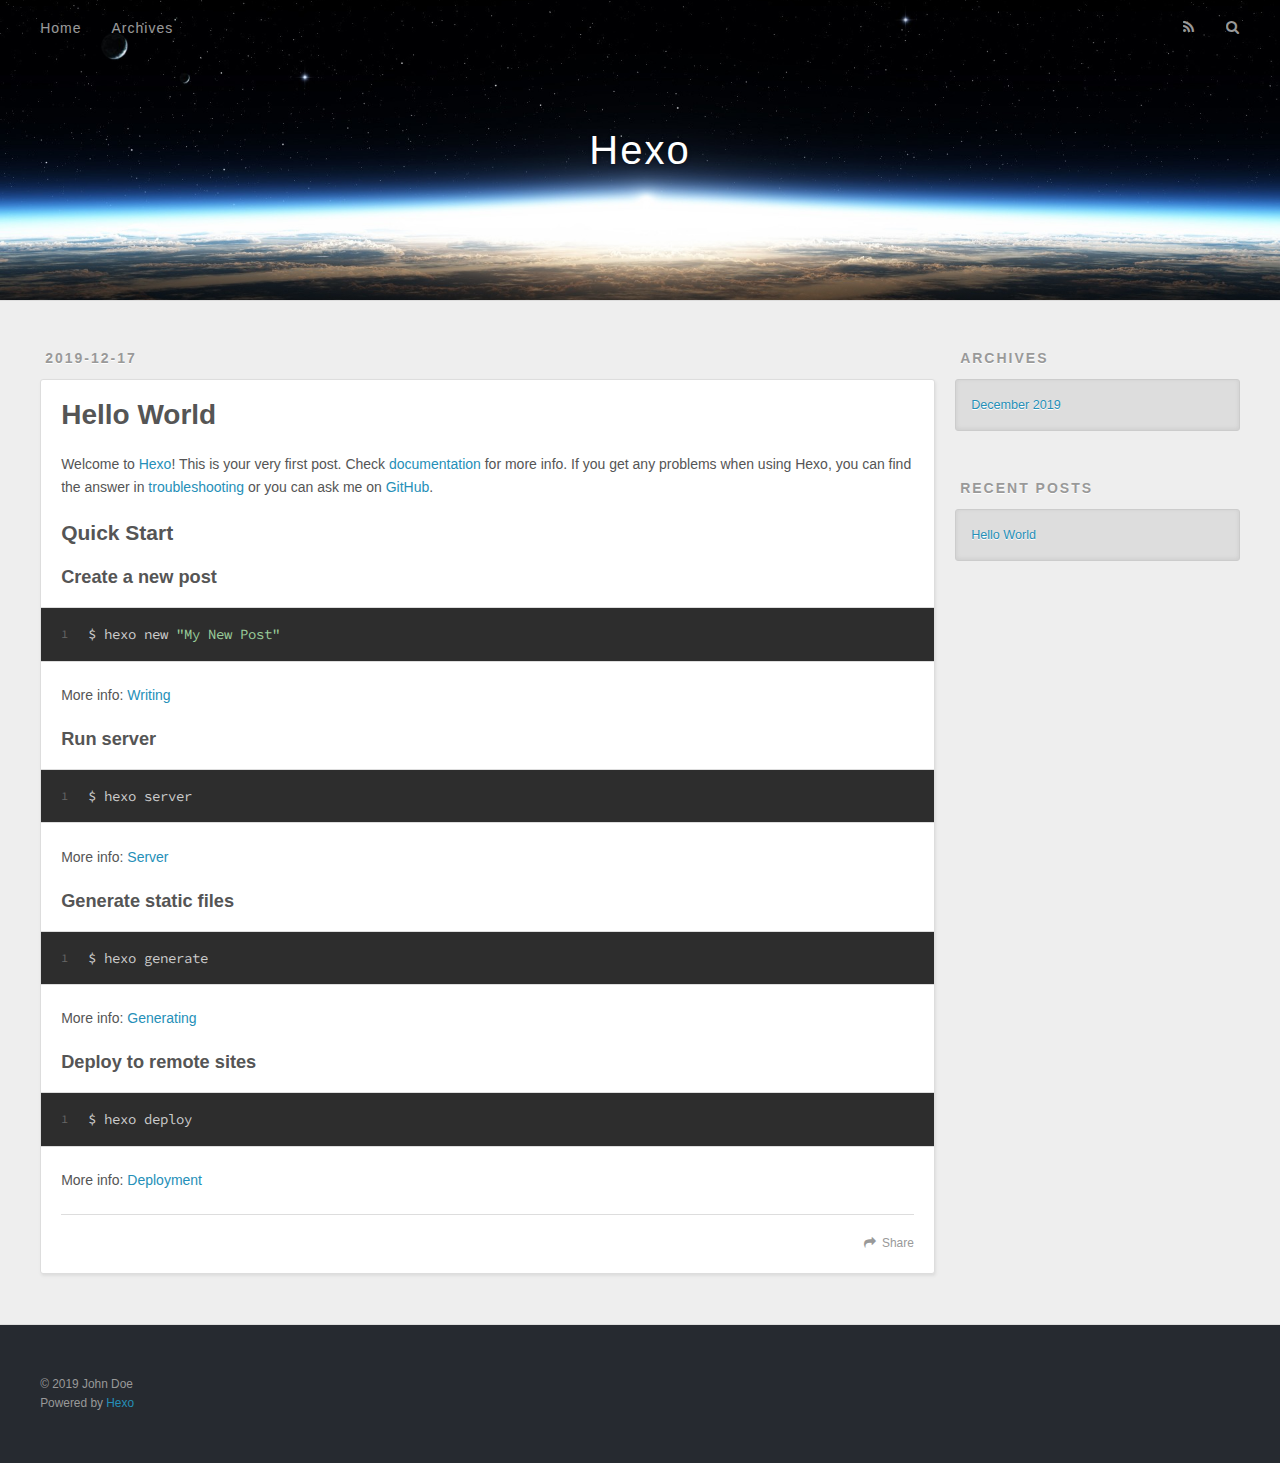
==== index.html @ fe24195d "Site updated: 2019-12-17 10:09:02" ====
<!DOCTYPE html>
<html>
<head>
  <meta charset="utf-8">
  

  
  <title>Hexo</title>
  <meta name="viewport" content="width=device-width, initial-scale=1, maximum-scale=1">
  <meta property="og:type" content="website">
<meta property="og:title" content="Hexo">
<meta property="og:url" content="http:&#x2F;&#x2F;yoursite.com&#x2F;index.html">
<meta property="og:site_name" content="Hexo">
<meta property="og:locale" content="en_US">
<meta property="article:author" content="John Doe">
<meta name="twitter:card" content="summary">
  
    <link rel="alternate" href="/atom.xml" title="Hexo" type="application/atom+xml">
  
  
    <link rel="icon" href="/favicon.png">
  
  
    <link href="//fonts.googleapis.com/css?family=Source+Code+Pro" rel="stylesheet" type="text/css">
  
  
<link rel="stylesheet" href="/css/style.css">

<meta name="generator" content="Hexo 4.1.1"></head>

<body>
  <div id="container">
    <div id="wrap">
      <header id="header">
  <div id="banner"></div>
  <div id="header-outer" class="outer">
    <div id="header-title" class="inner">
      <h1 id="logo-wrap">
        <a href="/" id="logo">Hexo</a>
      </h1>
      
    </div>
    <div id="header-inner" class="inner">
      <nav id="main-nav">
        <a id="main-nav-toggle" class="nav-icon"></a>
        
          <a class="main-nav-link" href="/">Home</a>
        
          <a class="main-nav-link" href="/archives">Archives</a>
        
      </nav>
      <nav id="sub-nav">
        
          <a id="nav-rss-link" class="nav-icon" href="/atom.xml" title="RSS Feed"></a>
        
        <a id="nav-search-btn" class="nav-icon" title="Search"></a>
      </nav>
      <div id="search-form-wrap">
        <form action="//google.com/search" method="get" accept-charset="UTF-8" class="search-form"><input type="search" name="q" class="search-form-input" placeholder="Search"><button type="submit" class="search-form-submit">&#xF002;</button><input type="hidden" name="sitesearch" value="http://yoursite.com"></form>
      </div>
    </div>
  </div>
</header>
      <div class="outer">
        <section id="main">
  
    <article id="post-hello-world" class="article article-type-post" itemscope itemprop="blogPost">
  <div class="article-meta">
    <a href="/2019/12/17/hello-world/" class="article-date">
  <time datetime="2019-12-17T01:24:30.282Z" itemprop="datePublished">2019-12-17</time>
</a>
    
  </div>
  <div class="article-inner">
    
    
      <header class="article-header">
        
  
    <h1 itemprop="name">
      <a class="article-title" href="/2019/12/17/hello-world/">Hello World</a>
    </h1>
  

      </header>
    
    <div class="article-entry" itemprop="articleBody">
      
        <p>Welcome to <a href="https://hexo.io/" target="_blank" rel="noopener">Hexo</a>! This is your very first post. Check <a href="https://hexo.io/docs/" target="_blank" rel="noopener">documentation</a> for more info. If you get any problems when using Hexo, you can find the answer in <a href="https://hexo.io/docs/troubleshooting.html" target="_blank" rel="noopener">troubleshooting</a> or you can ask me on <a href="https://github.com/hexojs/hexo/issues" target="_blank" rel="noopener">GitHub</a>.</p>
<h2 id="Quick-Start"><a href="#Quick-Start" class="headerlink" title="Quick Start"></a>Quick Start</h2><h3 id="Create-a-new-post"><a href="#Create-a-new-post" class="headerlink" title="Create a new post"></a>Create a new post</h3><figure class="highlight bash"><table><tr><td class="gutter"><pre><span class="line">1</span><br></pre></td><td class="code"><pre><span class="line">$ hexo new <span class="string">"My New Post"</span></span><br></pre></td></tr></table></figure>

<p>More info: <a href="https://hexo.io/docs/writing.html" target="_blank" rel="noopener">Writing</a></p>
<h3 id="Run-server"><a href="#Run-server" class="headerlink" title="Run server"></a>Run server</h3><figure class="highlight bash"><table><tr><td class="gutter"><pre><span class="line">1</span><br></pre></td><td class="code"><pre><span class="line">$ hexo server</span><br></pre></td></tr></table></figure>

<p>More info: <a href="https://hexo.io/docs/server.html" target="_blank" rel="noopener">Server</a></p>
<h3 id="Generate-static-files"><a href="#Generate-static-files" class="headerlink" title="Generate static files"></a>Generate static files</h3><figure class="highlight bash"><table><tr><td class="gutter"><pre><span class="line">1</span><br></pre></td><td class="code"><pre><span class="line">$ hexo generate</span><br></pre></td></tr></table></figure>

<p>More info: <a href="https://hexo.io/docs/generating.html" target="_blank" rel="noopener">Generating</a></p>
<h3 id="Deploy-to-remote-sites"><a href="#Deploy-to-remote-sites" class="headerlink" title="Deploy to remote sites"></a>Deploy to remote sites</h3><figure class="highlight bash"><table><tr><td class="gutter"><pre><span class="line">1</span><br></pre></td><td class="code"><pre><span class="line">$ hexo deploy</span><br></pre></td></tr></table></figure>

<p>More info: <a href="https://hexo.io/docs/one-command-deployment.html" target="_blank" rel="noopener">Deployment</a></p>

      
    </div>
    <footer class="article-footer">
      <a data-url="http://yoursite.com/2019/12/17/hello-world/" data-id="ck498ajkf0000t1mp688kg21b" class="article-share-link">Share</a>
      
      
    </footer>
  </div>
  
</article>


  


</section>
        
          <aside id="sidebar">
  
    

  
    

  
    
  
    
  <div class="widget-wrap">
    <h3 class="widget-title">Archives</h3>
    <div class="widget">
      <ul class="archive-list"><li class="archive-list-item"><a class="archive-list-link" href="/archives/2019/12/">December 2019</a></li></ul>
    </div>
  </div>


  
    
  <div class="widget-wrap">
    <h3 class="widget-title">Recent Posts</h3>
    <div class="widget">
      <ul>
        
          <li>
            <a href="/2019/12/17/hello-world/">Hello World</a>
          </li>
        
      </ul>
    </div>
  </div>

  
</aside>
        
      </div>
      <footer id="footer">
  
  <div class="outer">
    <div id="footer-info" class="inner">
      &copy; 2019 John Doe<br>
      Powered by <a href="http://hexo.io/" target="_blank">Hexo</a>
    </div>
  </div>
</footer>
    </div>
    <nav id="mobile-nav">
  
    <a href="/" class="mobile-nav-link">Home</a>
  
    <a href="/archives" class="mobile-nav-link">Archives</a>
  
</nav>
    

<script src="//ajax.googleapis.com/ajax/libs/jquery/2.0.3/jquery.min.js"></script>


  
<link rel="stylesheet" href="/fancybox/jquery.fancybox.css">

  
<script src="/fancybox/jquery.fancybox.pack.js"></script>




<script src="/js/script.js"></script>




  </div>
</body>
</html>
---- css/style.css ----
body {
  width: 100%;
}
body:before,
body:after {
  content: "";
  display: table;
}
body:after {
  clear: both;
}
html,
body,
div,
span,
applet,
object,
iframe,
h1,
h2,
h3,
h4,
h5,
h6,
p,
blockquote,
pre,
a,
abbr,
acronym,
address,
big,
cite,
code,
del,
dfn,
em,
img,
ins,
kbd,
q,
s,
samp,
small,
strike,
strong,
sub,
sup,
tt,
var,
dl,
dt,
dd,
ol,
ul,
li,
fieldset,
form,
label,
legend,
table,
caption,
tbody,
tfoot,
thead,
tr,
th,
td {
  margin: 0;
  padding: 0;
  border: 0;
  outline: 0;
  font-weight: inherit;
  font-style: inherit;
  font-family: inherit;
  font-size: 100%;
  vertical-align: baseline;
}
body {
  line-height: 1;
  color: #000;
  background: #fff;
}
ol,
ul {
  list-style: none;
}
table {
  border-collapse: separate;
  border-spacing: 0;
  vertical-align: middle;
}
caption,
th,
td {
  text-align: left;
  font-weight: normal;
  vertical-align: middle;
}
a img {
  border: none;
}
input,
button {
  margin: 0;
  padding: 0;
}
input::-moz-focus-inner,
button::-moz-focus-inner {
  border: 0;
  padding: 0;
}
@font-face {
  font-family: FontAwesome;
  font-style: normal;
  font-weight: normal;
  src: url("fonts/fontawesome-webfont.eot?v=#4.0.3");
  src: url("fonts/fontawesome-webfont.eot?#iefix&v=#4.0.3") format("embedded-opentype"), url("fonts/fontawesome-webfont.woff?v=#4.0.3") format("woff"), url("fonts/fontawesome-webfont.ttf?v=#4.0.3") format("truetype"), url("fonts/fontawesome-webfont.svg#fontawesomeregular?v=#4.0.3") format("svg");
}
html,
body,
#container {
  height: 100%;
}
body {
  background: #eee;
  font: 14px -apple-system, BlinkMacSystemFont, "Segoe UI", "Roboto", "Oxygen", "Ubuntu", "Cantarell", "Fira Sans", "Droid Sans", "Helvetica Neue", sans-serif;
  -webkit-text-size-adjust: 100%;
}
.outer {
  max-width: 1220px;
  margin: 0 auto;
  padding: 0 20px;
}
.outer:before,
.outer:after {
  content: "";
  display: table;
}
.outer:after {
  clear: both;
}
.inner {
  display: inline;
  float: left;
  width: 98.33333333333333%;
  margin: 0 0.833333333333333%;
}
.left,
.alignleft {
  float: left;
}
.right,
.alignright {
  float: right;
}
.clear {
  clear: both;
}
#container {
  position: relative;
}
.mobile-nav-on {
  overflow: hidden;
}
#wrap {
  height: 100%;
  width: 100%;
  position: absolute;
  top: 0;
  left: 0;
  -webkit-transition: 0.2s ease-out;
  -moz-transition: 0.2s ease-out;
  -ms-transition: 0.2s ease-out;
  transition: 0.2s ease-out;
  z-index: 1;
  background: #eee;
}
.mobile-nav-on #wrap {
  left: 280px;
}
@media screen and (min-width: 768px) {
  #main {
    display: inline;
    float: left;
    width: 73.33333333333333%;
    margin: 0 0.833333333333333%;
  }
}
.article-date,
.article-category-link,
.archive-year,
.widget-title {
  text-decoration: none;
  text-transform: uppercase;
  letter-spacing: 2px;
  color: #999;
  margin-bottom: 1em;
  margin-left: 5px;
  line-height: 1em;
  text-shadow: 0 1px #fff;
  font-weight: bold;
}
.article-inner,
.archive-article-inner {
  background: #fff;
  -webkit-box-shadow: 1px 2px 3px #ddd;
  box-shadow: 1px 2px 3px #ddd;
  border: 1px solid #ddd;
  border-radius: 3px;
}
.article-entry h1,
.widget h1 {
  font-size: 2em;
}
.article-entry h2,
.widget h2 {
  font-size: 1.5em;
}
.article-entry h3,
.widget h3 {
  font-size: 1.3em;
}
.article-entry h4,
.widget h4 {
  font-size: 1.2em;
}
.article-entry h5,
.widget h5 {
  font-size: 1em;
}
.article-entry h6,
.widget h6 {
  font-size: 1em;
  color: #999;
}
.article-entry hr,
.widget hr {
  border: 1px dashed #ddd;
}
.article-entry strong,
.widget strong {
  font-weight: bold;
}
.article-entry em,
.widget em,
.article-entry cite,
.widget cite {
  font-style: italic;
}
.article-entry sup,
.widget sup,
.article-entry sub,
.widget sub {
  font-size: 0.75em;
  line-height: 0;
  position: relative;
  vertical-align: baseline;
}
.article-entry sup,
.widget sup {
  top: -0.5em;
}
.article-entry sub,
.widget sub {
  bottom: -0.2em;
}
.article-entry small,
.widget small {
  font-size: 0.85em;
}
.article-entry acronym,
.widget acronym,
.article-entry abbr,
.widget abbr {
  border-bottom: 1px dotted;
}
.article-entry ul,
.widget ul,
.article-entry ol,
.widget ol,
.article-entry dl,
.widget dl {
  margin: 0 20px;
  line-height: 1.6em;
}
.article-entry ul ul,
.widget ul ul,
.article-entry ol ul,
.widget ol ul,
.article-entry ul ol,
.widget ul ol,
.article-entry ol ol,
.widget ol ol {
  margin-top: 0;
  margin-bottom: 0;
}
.article-entry ul,
.widget ul {
  list-style: disc;
}
.article-entry ol,
.widget ol {
  list-style: decimal;
}
.article-entry dt,
.widget dt {
  font-weight: bold;
}
#header {
  height: 300px;
  position: relative;
  border-bottom: 1px solid #ddd;
}
#header:before,
#header:after {
  content: "";
  position: absolute;
  left: 0;
  right: 0;
  height: 40px;
}
#header:before {
  top: 0;
  background: -webkit-linear-gradient(rgba(0,0,0,0.2), transparent);
  background: -moz-linear-gradient(rgba(0,0,0,0.2), transparent);
  background: -ms-linear-gradient(rgba(0,0,0,0.2), transparent);
  background: linear-gradient(rgba(0,0,0,0.2), transparent);
}
#header:after {
  bottom: 0;
  background: -webkit-linear-gradient(transparent, rgba(0,0,0,0.2));
  background: -moz-linear-gradient(transparent, rgba(0,0,0,0.2));
  background: -ms-linear-gradient(transparent, rgba(0,0,0,0.2));
  background: linear-gradient(transparent, rgba(0,0,0,0.2));
}
#header-outer {
  height: 100%;
  position: relative;
}
#header-inner {
  position: relative;
  overflow: hidden;
}
#banner {
  position: absolute;
  top: 0;
  left: 0;
  width: 100%;
  height: 100%;
  background: url("images/banner.jpg") center #000;
  -webkit-background-size: cover;
  -moz-background-size: cover;
  background-size: cover;
  z-index: -1;
}
#header-title {
  text-align: center;
  height: 40px;
  position: absolute;
  top: 50%;
  left: 0;
  margin-top: -20px;
}
#logo,
#subtitle {
  text-decoration: none;
  color: #fff;
  font-weight: 300;
  text-shadow: 0 1px 4px rgba(0,0,0,0.3);
}
#logo {
  font-size: 40px;
  line-height: 40px;
  letter-spacing: 2px;
}
#subtitle {
  font-size: 16px;
  line-height: 16px;
  letter-spacing: 1px;
}
#subtitle-wrap {
  margin-top: 16px;
}
#main-nav {
  float: left;
  margin-left: -15px;
}
.nav-icon,
.main-nav-link {
  float: left;
  color: #fff;
  opacity: 0.6;
  text-decoration: none;
  text-shadow: 0 1px rgba(0,0,0,0.2);
  -webkit-transition: opacity 0.2s;
  -moz-transition: opacity 0.2s;
  -ms-transition: opacity 0.2s;
  transition: opacity 0.2s;
  display: block;
  padding: 20px 15px;
}
.nav-icon:hover,
.main-nav-link:hover {
  opacity: 1;
}
.nav-icon {
  font-family: FontAwesome;
  text-align: center;
  font-size: 14px;
  width: 14px;
  height: 14px;
  padding: 20px 15px;
  position: relative;
  cursor: pointer;
}
.main-nav-link {
  font-weight: 300;
  letter-spacing: 1px;
}
@media screen and (max-width: 479px) {
  .main-nav-link {
    display: none;
  }
}
#main-nav-toggle {
  display: none;
}
#main-nav-toggle:before {
  content: "\f0c9";
}
@media screen and (max-width: 479px) {
  #main-nav-toggle {
    display: block;
  }
}
#sub-nav {
  float: right;
  margin-right: -15px;
}
#nav-rss-link:before {
  content: "\f09e";
}
#nav-search-btn:before {
  content: "\f002";
}
#search-form-wrap {
  position: absolute;
  top: 15px;
  width: 150px;
  height: 30px;
  right: -150px;
  opacity: 0;
  -webkit-transition: 0.2s ease-out;
  -moz-transition: 0.2s ease-out;
  -ms-transition: 0.2s ease-out;
  transition: 0.2s ease-out;
}
#search-form-wrap.on {
  opacity: 1;
  right: 0;
}
@media screen and (max-width: 479px) {
  #search-form-wrap {
    width: 100%;
    right: -100%;
  }
}
.search-form {
  position: absolute;
  top: 0;
  left: 0;
  right: 0;
  background: #fff;
  padding: 5px 15px;
  border-radius: 15px;
  -webkit-box-shadow: 0 0 10px rgba(0,0,0,0.3);
  box-shadow: 0 0 10px rgba(0,0,0,0.3);
}
.search-form-input {
  border: none;
  background: none;
  color: #555;
  width: 100%;
  font: 13px -apple-system, BlinkMacSystemFont, "Segoe UI", "Roboto", "Oxygen", "Ubuntu", "Cantarell", "Fira Sans", "Droid Sans", "Helvetica Neue", sans-serif;
  outline: none;
}
.search-form-input::-webkit-search-results-decoration,
.search-form-input::-webkit-search-cancel-button {
  -webkit-appearance: none;
}
.search-form-submit {
  position: absolute;
  top: 50%;
  right: 10px;
  margin-top: -7px;
  font: 13px FontAwesome;
  border: none;
  background: none;
  color: #bbb;
  cursor: pointer;
}
.search-form-submit:hover,
.search-form-submit:focus {
  color: #777;
}
.article {
  margin: 50px 0;
}
.article-inner {
  overflow: hidden;
}
.article-meta:before,
.article-meta:after {
  content: "";
  display: table;
}
.article-meta:after {
  clear: both;
}
.article-date {
  float: left;
}
.article-category {
  float: left;
  line-height: 1em;
  color: #ccc;
  text-shadow: 0 1px #fff;
  margin-left: 8px;
}
.article-category:before {
  content: "\2022";
}
.article-category-link {
  margin: 0 12px 1em;
}
.article-header {
  padding: 20px 20px 0;
}
.article-title {
  text-decoration: none;
  font-size: 2em;
  font-weight: bold;
  color: #555;
  line-height: 1.1em;
  -webkit-transition: color 0.2s;
  -moz-transition: color 0.2s;
  -ms-transition: color 0.2s;
  transition: color 0.2s;
}
a.article-title:hover {
  color: #258fb8;
}
.article-entry {
  color: #555;
  padding: 0 20px;
}
.article-entry:before,
.article-entry:after {
  content: "";
  display: table;
}
.article-entry:after {
  clear: both;
}
.article-entry p,
.article-entry table {
  line-height: 1.6em;
  margin: 1.6em 0;
}
.article-entry h1,
.article-entry h2,
.article-entry h3,
.article-entry h4,
.article-entry h5,
.article-entry h6 {
  font-weight: bold;
}
.article-entry h1,
.article-entry h2,
.article-entry h3,
.article-entry h4,
.article-entry h5,
.article-entry h6 {
  line-height: 1.1em;
  margin: 1.1em 0;
}
.article-entry a {
  color: #258fb8;
  text-decoration: none;
}
.article-entry a:hover {
  text-decoration: underline;
}
.article-entry ul,
.article-entry ol,
.article-entry dl {
  margin-top: 1.6em;
  margin-bottom: 1.6em;
}
.article-entry img,
.article-entry video {
  max-width: 100%;
  height: auto;
  display: block;
  margin: auto;
}
.article-entry iframe {
  border: none;
}
.article-entry table {
  width: 100%;
  border-collapse: collapse;
  border-spacing: 0;
}
.article-entry th {
  font-weight: bold;
  border-bottom: 3px solid #ddd;
  padding-bottom: 0.5em;
}
.article-entry td {
  border-bottom: 1px solid #ddd;
  padding: 10px 0;
}
.article-entry blockquote {
  font-family: Georgia, "Times New Roman", serif;
  font-size: 1.4em;
  margin: 1.6em 20px;
  text-align: center;
}
.article-entry blockquote footer {
  font-size: 14px;
  margin: 1.6em 0;
  font-family: -apple-system, BlinkMacSystemFont, "Segoe UI", "Roboto", "Oxygen", "Ubuntu", "Cantarell", "Fira Sans", "Droid Sans", "Helvetica Neue", sans-serif;
}
.article-entry blockquote footer cite:before {
  content: "—";
  padding: 0 0.5em;
}
.article-entry .pullquote {
  text-align: left;
  width: 45%;
  margin: 0;
}
.article-entry .pullquote.left {
  margin-left: 0.5em;
  margin-right: 1em;
}
.article-entry .pullquote.right {
  margin-right: 0.5em;
  margin-left: 1em;
}
.article-entry .caption {
  color: #999;
  display: block;
  font-size: 0.9em;
  margin-top: 0.5em;
  position: relative;
  text-align: center;
}
.article-entry .video-container {
  position: relative;
  padding-top: 56.25%;
  height: 0;
  overflow: hidden;
}
.article-entry .video-container iframe,
.article-entry .video-container object,
.article-entry .video-container embed {
  position: absolute;
  top: 0;
  left: 0;
  width: 100%;
  height: 100%;
  margin-top: 0;
}
.article-more-link a {
  display: inline-block;
  line-height: 1em;
  padding: 6px 15px;
  border-radius: 15px;
  background: #eee;
  color: #999;
  text-shadow: 0 1px #fff;
  text-decoration: none;
}
.article-more-link a:hover {
  background: #258fb8;
  color: #fff;
  text-decoration: none;
  text-shadow: 0 1px #1e7293;
}
.article-footer {
  font-size: 0.85em;
  line-height: 1.6em;
  border-top: 1px solid #ddd;
  padding-top: 1.6em;
  margin: 0 20px 20px;
}
.article-footer:before,
.article-footer:after {
  content: "";
  display: table;
}
.article-footer:after {
  clear: both;
}
.article-footer a {
  color: #999;
  text-decoration: none;
}
.article-footer a:hover {
  color: #555;
}
.article-tag-list-item {
  float: left;
  margin-right: 10px;
}
.article-tag-list-link:before {
  content: "#";
}
.article-comment-link {
  float: right;
}
.article-comment-link:before {
  content: "\f075";
  font-family: FontAwesome;
  padding-right: 8px;
}
.article-share-link {
  cursor: pointer;
  float: right;
  margin-left: 20px;
}
.article-share-link:before {
  content: "\f064";
  font-family: FontAwesome;
  padding-right: 6px;
}
#article-nav {
  position: relative;
}
#article-nav:before,
#article-nav:after {
  content: "";
  display: table;
}
#article-nav:after {
  clear: both;
}
@media screen and (min-width: 768px) {
  #article-nav {
    margin: 50px 0;
  }
  #article-nav:before {
    width: 8px;
    height: 8px;
    position: absolute;
    top: 50%;
    left: 50%;
    margin-top: -4px;
    margin-left: -4px;
    content: "";
    border-radius: 50%;
    background: #ddd;
    -webkit-box-shadow: 0 1px 2px #fff;
    box-shadow: 0 1px 2px #fff;
  }
}
.article-nav-link-wrap {
  text-decoration: none;
  text-shadow: 0 1px #fff;
  color: #999;
  -webkit-box-sizing: border-box;
  -moz-box-sizing: border-box;
  box-sizing: border-box;
  margin-top: 50px;
  text-align: center;
  display: block;
}
.article-nav-link-wrap:hover {
  color: #555;
}
@media screen and (min-width: 768px) {
  .article-nav-link-wrap {
    width: 50%;
    margin-top: 0;
  }
}
@media screen and (min-width: 768px) {
  #article-nav-newer {
    float: left;
    text-align: right;
    padding-right: 20px;
  }
}
@media screen and (min-width: 768px) {
  #article-nav-older {
    float: right;
    text-align: left;
    padding-left: 20px;
  }
}
.article-nav-caption {
  text-transform: uppercase;
  letter-spacing: 2px;
  color: #ddd;
  line-height: 1em;
  font-weight: bold;
}
#article-nav-newer .article-nav-caption {
  margin-right: -2px;
}
.article-nav-title {
  font-size: 0.85em;
  line-height: 1.6em;
  margin-top: 0.5em;
}
.article-share-box {
  position: absolute;
  display: none;
  background: #fff;
  -webkit-box-shadow: 1px 2px 10px rgba(0,0,0,0.2);
  box-shadow: 1px 2px 10px rgba(0,0,0,0.2);
  border-radius: 3px;
  margin-left: -145px;
  overflow: hidden;
  z-index: 1;
}
.article-share-box.on {
  display: block;
}
.article-share-input {
  width: 100%;
  background: none;
  -webkit-box-sizing: border-box;
  -moz-box-sizing: border-box;
  box-sizing: border-box;
  font: 14px -apple-system, BlinkMacSystemFont, "Segoe UI", "Roboto", "Oxygen", "Ubuntu", "Cantarell", "Fira Sans", "Droid Sans", "Helvetica Neue", sans-serif;
  padding: 0 15px;
  color: #555;
  outline: none;
  border: 1px solid #ddd;
  border-radius: 3px 3px 0 0;
  height: 36px;
  line-height: 36px;
}
.article-share-links {
  background: #eee;
}
.article-share-links:before,
.article-share-links:after {
  content: "";
  display: table;
}
.article-share-links:after {
  clear: both;
}
.article-share-twitter,
.article-share-facebook,
.article-share-pinterest,
.article-share-google {
  width: 50px;
  height: 36px;
  display: block;
  float: left;
  position: relative;
  color: #999;
  text-shadow: 0 1px #fff;
}
.article-share-twitter:before,
.article-share-facebook:before,
.article-share-pinterest:before,
.article-share-google:before {
  font-size: 20px;
  font-family: FontAwesome;
  width: 20px;
  height: 20px;
  position: absolute;
  top: 50%;
  left: 50%;
  margin-top: -10px;
  margin-left: -10px;
  text-align: center;
}
.article-share-twitter:hover,
.article-share-facebook:hover,
.article-share-pinterest:hover,
.article-share-google:hover {
  color: #fff;
}
.article-share-twitter:before {
  content: "\f099";
}
.article-share-twitter:hover {
  background: #00aced;
  text-shadow: 0 1px #008abe;
}
.article-share-facebook:before {
  content: "\f09a";
}
.article-share-facebook:hover {
  background: #3b5998;
  text-shadow: 0 1px #2f477a;
}
.article-share-pinterest:before {
  content: "\f0d2";
}
.article-share-pinterest:hover {
  background: #cb2027;
  text-shadow: 0 1px #a21a1f;
}
.article-share-google:before {
  content: "\f0d5";
}
.article-share-google:hover {
  background: #dd4b39;
  text-shadow: 0 1px #be3221;
}
.article-gallery {
  background: #000;
  position: relative;
}
.article-gallery-photos {
  position: relative;
  overflow: hidden;
}
.article-gallery-img {
  display: none;
  max-width: 100%;
}
.article-gallery-img:first-child {
  display: block;
}
.article-gallery-img.loaded {
  position: absolute;
  display: block;
}
.article-gallery-img img {
  display: block;
  max-width: 100%;
  margin: 0 auto;
}
#comments {
  background: #fff;
  -webkit-box-shadow: 1px 2px 3px #ddd;
  box-shadow: 1px 2px 3px #ddd;
  padding: 20px;
  border: 1px solid #ddd;
  border-radius: 3px;
  margin: 50px 0;
}
#comments a {
  color: #258fb8;
}
.archives-wrap {
  margin: 50px 0;
}
.archives:before,
.archives:after {
  content: "";
  display: table;
}
.archives:after {
  clear: both;
}
.archive-year-wrap {
  margin-bottom: 1em;
}
.archives {
  -webkit-column-gap: 10px;
  -moz-column-gap: 10px;
  column-gap: 10px;
}
@media screen and (min-width: 480px) and (max-width: 767px) {
  .archives {
    -webkit-column-count: 2;
    -moz-column-count: 2;
    column-count: 2;
  }
}
@media screen and (min-width: 768px) {
  .archives {
    -webkit-column-count: 3;
    -moz-column-count: 3;
    column-count: 3;
  }
}
.archive-article {
  -webkit-column-break-inside: avoid;
  page-break-inside: avoid;
  overflow: hidden;
  break-inside: avoid-column;
}
.archive-article-inner {
  padding: 10px;
  margin-bottom: 15px;
}
.archive-article-title {
  text-decoration: none;
  font-weight: bold;
  color: #555;
  -webkit-transition: color 0.2s;
  -moz-transition: color 0.2s;
  -ms-transition: color 0.2s;
  transition: color 0.2s;
  line-height: 1.6em;
}
.archive-article-title:hover {
  color: #258fb8;
}
.archive-article-footer {
  margin-top: 1em;
}
.archive-article-date {
  color: #999;
  text-decoration: none;
  font-size: 0.85em;
  line-height: 1em;
  margin-bottom: 0.5em;
  display: block;
}
#page-nav {
  margin: 50px auto;
  background: #fff;
  -webkit-box-shadow: 1px 2px 3px #ddd;
  box-shadow: 1px 2px 3px #ddd;
  border: 1px solid #ddd;
  border-radius: 3px;
  text-align: center;
  color: #999;
  overflow: hidden;
}
#page-nav:before,
#page-nav:after {
  content: "";
  display: table;
}
#page-nav:after {
  clear: both;
}
#page-nav a,
#page-nav span {
  padding: 10px 20px;
  line-height: 1;
  height: 2ex;
}
#page-nav a {
  color: #999;
  text-decoration: none;
}
#page-nav a:hover {
  background: #999;
  color: #fff;
}
#page-nav .prev {
  float: left;
}
#page-nav .next {
  float: right;
}
#page-nav .page-number {
  display: inline-block;
}
@media screen and (max-width: 479px) {
  #page-nav .page-number {
    display: none;
  }
}
#page-nav .current {
  color: #555;
  font-weight: bold;
}
#page-nav .space {
  color: #ddd;
}
#footer {
  background: #262a30;
  padding: 50px 0;
  border-top: 1px solid #ddd;
  color: #999;
}
#footer a {
  color: #258fb8;
  text-decoration: none;
}
#footer a:hover {
  text-decoration: underline;
}
#footer-info {
  line-height: 1.6em;
  font-size: 0.85em;
}
.article-entry pre,
.article-entry .highlight {
  background: #2d2d2d;
  margin: 0 -20px;
  padding: 15px 20px;
  border-style: solid;
  border-color: #ddd;
  border-width: 1px 0;
  overflow: auto;
  color: #ccc;
  line-height: 22.400000000000002px;
}
.article-entry .highlight .gutter pre,
.article-entry .gist .gist-file .gist-data .line-numbers {
  color: #666;
  font-size: 0.85em;
}
.article-entry pre,
.article-entry code {
  font-family: "Source Code Pro", Consolas, Monaco, Menlo, Consolas, monospace;
}
.article-entry code {
  background: #eee;
  text-shadow: 0 1px #fff;
  padding: 0 0.3em;
}
.article-entry pre code {
  background: none;
  text-shadow: none;
  padding: 0;
}
.article-entry .highlight pre {
  border: none;
  margin: 0;
  padding: 0;
}
.article-entry .highlight table {
  margin: 0;
  width: auto;
}
.article-entry .highlight td {
  border: none;
  padding: 0;
}
.article-entry .highlight figcaption {
  font-size: 0.85em;
  color: #999;
  line-height: 1em;
  margin-bottom: 1em;
}
.article-entry .highlight figcaption:before,
.article-entry .highlight figcaption:after {
  content: "";
  display: table;
}
.article-entry .highlight figcaption:after {
  clear: both;
}
.article-entry .highlight figcaption a {
  float: right;
}
.article-entry .highlight .gutter pre {
  text-align: right;
  padding-right: 20px;
}
.article-entry .highlight .line {
  height: 22.400000000000002px;
}
.article-entry .highlight .line.marked {
  background: #515151;
}
.article-entry .gist {
  margin: 0 -20px;
  border-style: solid;
  border-color: #ddd;
  border-width: 1px 0;
  background: #2d2d2d;
  padding: 15px 20px 15px 0;
}
.article-entry .gist .gist-file {
  border: none;
  font-family: "Source Code Pro", Consolas, Monaco, Menlo, Consolas, monospace;
  margin: 0;
}
.article-entry .gist .gist-file .gist-data {
  background: none;
  border: none;
}
.article-entry .gist .gist-file .gist-data .line-numbers {
  background: none;
  border: none;
  padding: 0 20px 0 0;
}
.article-entry .gist .gist-file .gist-data .line-data {
  padding: 0 !important;
}
.article-entry .gist .gist-file .highlight {
  margin: 0;
  padding: 0;
  border: none;
}
.article-entry .gist .gist-file .gist-meta {
  background: #2d2d2d;
  color: #999;
  font: 0.85em -apple-system, BlinkMacSystemFont, "Segoe UI", "Roboto", "Oxygen", "Ubuntu", "Cantarell", "Fira Sans", "Droid Sans", "Helvetica Neue", sans-serif;
  text-shadow: 0 0;
  padding: 0;
  margin-top: 1em;
  margin-left: 20px;
}
.article-entry .gist .gist-file .gist-meta a {
  color: #258fb8;
  font-weight: normal;
}
.article-entry .gist .gist-file .gist-meta a:hover {
  text-decoration: underline;
}
pre .comment,
pre .title {
  color: #999;
}
pre .variable,
pre .attribute,
pre .tag,
pre .regexp,
pre .ruby .constant,
pre .xml .tag .title,
pre .xml .pi,
pre .xml .doctype,
pre .html .doctype,
pre .css .id,
pre .css .class,
pre .css .pseudo {
  color: #f2777a;
}
pre .number,
pre .preprocessor,
pre .built_in,
pre .literal,
pre .params,
pre .constant {
  color: #f99157;
}
pre .class,
pre .ruby .class .title,
pre .css .rules .attribute {
  color: #9c9;
}
pre .string,
pre .value,
pre .inheritance,
pre .header,
pre .ruby .symbol,
pre .xml .cdata {
  color: #9c9;
}
pre .css .hexcolor {
  color: #6cc;
}
pre .function,
pre .python .decorator,
pre .python .title,
pre .ruby .function .title,
pre .ruby .title .keyword,
pre .perl .sub,
pre .javascript .title,
pre .coffeescript .title {
  color: #69c;
}
pre .keyword,
pre .javascript .function {
  color: #c9c;
}
@media screen and (max-width: 479px) {
  #mobile-nav {
    position: absolute;
    top: 0;
    left: 0;
    width: 280px;
    height: 100%;
    background: #191919;
    border-right: 1px solid #fff;
  }
}
@media screen and (max-width: 479px) {
  .mobile-nav-link {
    display: block;
    color: #999;
    text-decoration: none;
    padding: 15px 20px;
    font-weight: bold;
  }
  .mobile-nav-link:hover {
    color: #fff;
  }
}
@media screen and (min-width: 768px) {
  #sidebar {
    display: inline;
    float: left;
    width: 23.333333333333332%;
    margin: 0 0.833333333333333%;
  }
}
.widget-wrap {
  margin: 50px 0;
}
.widget {
  color: #777;
  text-shadow: 0 1px #fff;
  background: #ddd;
  -webkit-box-shadow: 0 -1px 4px #ccc inset;
  box-shadow: 0 -1px 4px #ccc inset;
  border: 1px solid #ccc;
  padding: 15px;
  border-radius: 3px;
}
.widget a {
  color: #258fb8;
  text-decoration: none;
}
.widget a:hover {
  text-decoration: underline;
}
.widget ul ul,
.widget ol ul,
.widget dl ul,
.widget ul ol,
.widget ol ol,
.widget dl ol,
.widget ul dl,
.widget ol dl,
.widget dl dl {
  margin-left: 15px;
  list-style: disc;
}
.widget {
  line-height: 1.6em;
  word-wrap: break-word;
  font-size: 0.9em;
}
.widget ul,
.widget ol {
  list-style: none;
  margin: 0;
}
.widget ul ul,
.widget ol ul,
.widget ul ol,
.widget ol ol {
  margin: 0 20px;
}
.widget ul ul,
.widget ol ul {
  list-style: disc;
}
.widget ul ol,
.widget ol ol {
  list-style: decimal;
}
.category-list-count,
.tag-list-count,
.archive-list-count {
  padding-left: 5px;
  color: #999;
  font-size: 0.85em;
}
.category-list-count:before,
.tag-list-count:before,
.archive-list-count:before {
  content: "(";
}
.category-list-count:after,
.tag-list-count:after,
.archive-list-count:after {
  content: ")";
}
.tagcloud a {
  margin-right: 5px;
  display: inline-block;
}
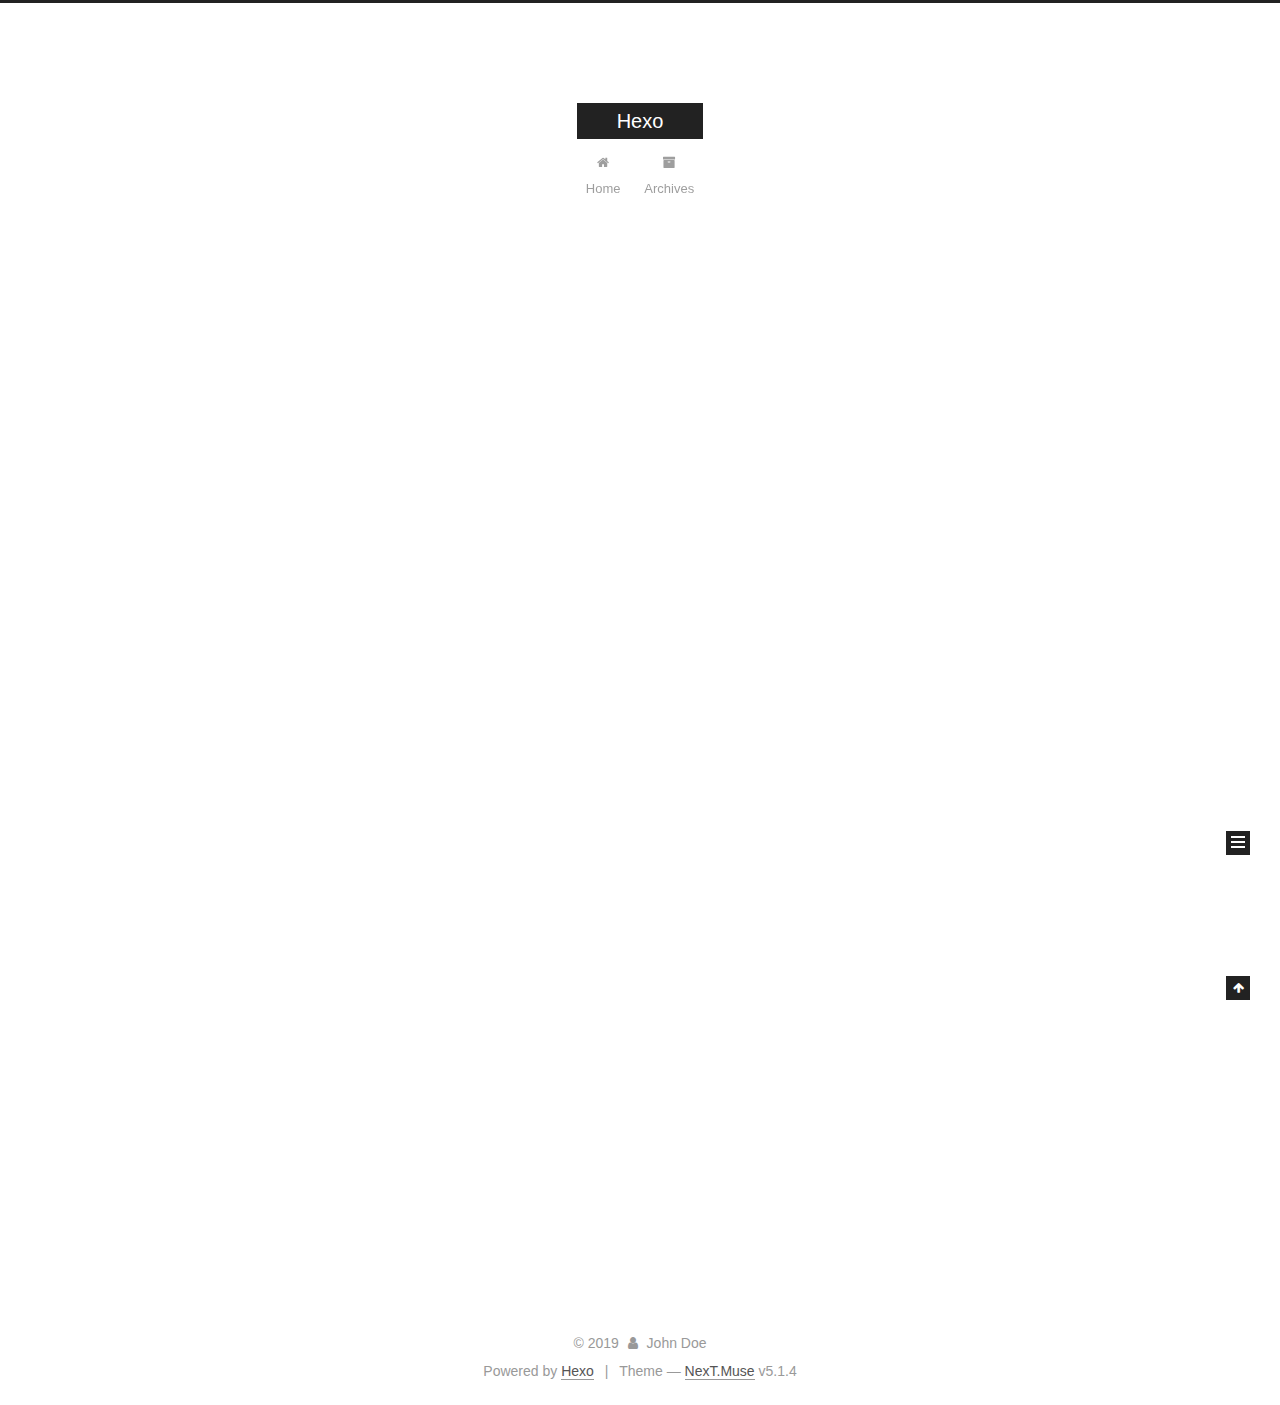
==== commit b4ce6a13: "Site updated: 2019-12-25 11:04:57" ====
--- a/index.html
+++ b/index.html
@@ -1,196 +1,620 @@
 <!DOCTYPE html>
-<html>
+
+
+
+  
+
+
+<html class="theme-next muse use-motion" lang="en">
 <head>
-  <meta charset="utf-8">
-  
-
-  
-  <title>Hexo</title>
-  <meta name="viewport" content="width=device-width, initial-scale=1, maximum-scale=1">
-  <meta property="og:type" content="website">
+  <meta charset="UTF-8"/>
+<meta http-equiv="X-UA-Compatible" content="IE=edge" />
+<meta name="viewport" content="width=device-width, initial-scale=1, maximum-scale=1"/>
+<meta name="theme-color" content="#222">
+
+
+
+
+
+
+
+
+
+<meta http-equiv="Cache-Control" content="no-transform" />
+<meta http-equiv="Cache-Control" content="no-siteapp" />
+
+
+
+
+
+
+
+
+
+
+
+
+
+
+
+
+  
+  
+  <link href="/lib/fancybox/source/jquery.fancybox.css?v=2.1.5" rel="stylesheet" type="text/css" />
+
+
+
+
+
+
+
+<link href="/lib/font-awesome/css/font-awesome.min.css?v=4.6.2" rel="stylesheet" type="text/css" />
+
+<link href="/css/main.css?v=5.1.4" rel="stylesheet" type="text/css" />
+
+
+  <link rel="apple-touch-icon" sizes="180x180" href="/images/apple-touch-icon-next.png?v=5.1.4">
+
+
+  <link rel="icon" type="image/png" sizes="32x32" href="/images/favicon-32x32-next.png?v=5.1.4">
+
+
+  <link rel="icon" type="image/png" sizes="16x16" href="/images/favicon-16x16-next.png?v=5.1.4">
+
+
+  <link rel="mask-icon" href="/images/logo.svg?v=5.1.4" color="#222">
+
+
+
+
+
+  <meta name="keywords" content="Hexo, NexT" />
+
+
+
+
+
+
+
+
+
+
+<meta property="og:type" content="website">
 <meta property="og:title" content="Hexo">
 <meta property="og:url" content="http:&#x2F;&#x2F;yoursite.com&#x2F;index.html">
 <meta property="og:site_name" content="Hexo">
 <meta property="og:locale" content="en_US">
 <meta property="article:author" content="John Doe">
 <meta name="twitter:card" content="summary">
-  
-    <link rel="alternate" href="/atom.xml" title="Hexo" type="application/atom+xml">
-  
-  
-    <link rel="icon" href="/favicon.png">
-  
-  
-    <link href="//fonts.googleapis.com/css?family=Source+Code+Pro" rel="stylesheet" type="text/css">
-  
-  
-<link rel="stylesheet" href="/css/style.css">
+
+
+
+<script type="text/javascript" id="hexo.configurations">
+  var NexT = window.NexT || {};
+  var CONFIG = {
+    root: '/',
+    scheme: 'Muse',
+    version: '5.1.4',
+    sidebar: {"position":"left","display":"post","offset":12,"b2t":false,"scrollpercent":false,"onmobile":false},
+    fancybox: true,
+    tabs: true,
+    motion: {"enable":true,"async":false,"transition":{"post_block":"fadeIn","post_header":"slideDownIn","post_body":"slideDownIn","coll_header":"slideLeftIn","sidebar":"slideUpIn"}},
+    duoshuo: {
+      userId: '0',
+      author: 'Author'
+    },
+    algolia: {
+      applicationID: '',
+      apiKey: '',
+      indexName: '',
+      hits: {"per_page":10},
+      labels: {"input_placeholder":"Search for Posts","hits_empty":"We didn't find any results for the search: ${query}","hits_stats":"${hits} results found in ${time} ms"}
+    }
+  };
+</script>
+
+
+
+  <link rel="canonical" href="http://yoursite.com/"/>
+
+
+
+
+
+  <title>Hexo</title>
+  
+
+
+
+
+
+
+
 
 <meta name="generator" content="Hexo 4.1.1"></head>
 
-<body>
-  <div id="container">
-    <div id="wrap">
-      <header id="header">
-  <div id="banner"></div>
-  <div id="header-outer" class="outer">
-    <div id="header-title" class="inner">
-      <h1 id="logo-wrap">
-        <a href="/" id="logo">Hexo</a>
-      </h1>
-      
+<body itemscope itemtype="http://schema.org/WebPage" lang="en">
+
+  
+  
+    
+  
+
+  <div class="container sidebar-position-left 
+  page-home">
+    <div class="headband"></div>
+
+    <header id="header" class="header" itemscope itemtype="http://schema.org/WPHeader">
+      <div class="header-inner"><div class="site-brand-wrapper">
+  <div class="site-meta ">
+    
+
+    <div class="custom-logo-site-title">
+      <a href="/"  class="brand" rel="start">
+        <span class="logo-line-before"><i></i></span>
+        <span class="site-title">Hexo</span>
+        <span class="logo-line-after"><i></i></span>
+      </a>
     </div>
-    <div id="header-inner" class="inner">
-      <nav id="main-nav">
-        <a id="main-nav-toggle" class="nav-icon"></a>
-        
-          <a class="main-nav-link" href="/">Home</a>
-        
-          <a class="main-nav-link" href="/archives">Archives</a>
-        
-      </nav>
-      <nav id="sub-nav">
-        
-          <a id="nav-rss-link" class="nav-icon" href="/atom.xml" title="RSS Feed"></a>
-        
-        <a id="nav-search-btn" class="nav-icon" title="Search"></a>
-      </nav>
-      <div id="search-form-wrap">
-        <form action="//google.com/search" method="get" accept-charset="UTF-8" class="search-form"><input type="search" name="q" class="search-form-input" placeholder="Search"><button type="submit" class="search-form-submit">&#xF002;</button><input type="hidden" name="sitesearch" value="http://yoursite.com"></form>
-      </div>
+      
+        <p class="site-subtitle"></p>
+      
+  </div>
+
+  <div class="site-nav-toggle">
+    <button>
+      <span class="btn-bar"></span>
+      <span class="btn-bar"></span>
+      <span class="btn-bar"></span>
+    </button>
+  </div>
+</div>
+
+<nav class="site-nav">
+  
+
+  
+    <ul id="menu" class="menu">
+      
+        
+        <li class="menu-item menu-item-home">
+          <a href="/%20" rel="section">
+            
+              <i class="menu-item-icon fa fa-fw fa-home"></i> <br />
+            
+            Home
+          </a>
+        </li>
+      
+        
+        <li class="menu-item menu-item-archives">
+          <a href="/archives/%20" rel="section">
+            
+              <i class="menu-item-icon fa fa-fw fa-archive"></i> <br />
+            
+            Archives
+          </a>
+        </li>
+      
+
+      
+    </ul>
+  
+
+  
+</nav>
+
+
+
+ </div>
+    </header>
+
+    <main id="main" class="main">
+      <div class="main-inner">
+        <div class="content-wrap">
+          <div id="content" class="content">
+            
+  <section id="posts" class="posts-expand">
+    
+      
+
+  
+
+  
+  
+  
+
+  <article class="post post-type-normal" itemscope itemtype="http://schema.org/Article">
+  
+  
+  
+  <div class="post-block">
+    <link itemprop="mainEntityOfPage" href="http://yoursite.com/2019/12/17/hello-world/">
+
+    <span hidden itemprop="author" itemscope itemtype="http://schema.org/Person">
+      <meta itemprop="name" content="John Doe">
+      <meta itemprop="description" content="">
+      <meta itemprop="image" content="/images/avatar.gif">
+    </span>
+
+    <span hidden itemprop="publisher" itemscope itemtype="http://schema.org/Organization">
+      <meta itemprop="name" content="Hexo">
+    </span>
+
+    
+      <header class="post-header">
+
+        
+        
+          <h1 class="post-title" itemprop="name headline">
+                
+                <a class="post-title-link" href="/2019/12/17/hello-world/" itemprop="url">Hello World</a></h1>
+        
+
+        <div class="post-meta">
+          <span class="post-time">
+            
+              <span class="post-meta-item-icon">
+                <i class="fa fa-calendar-o"></i>
+              </span>
+              
+                <span class="post-meta-item-text">Posted on</span>
+              
+              <time title="Post created" itemprop="dateCreated datePublished" datetime="2019-12-17T09:24:30+08:00">
+                2019-12-17
+              </time>
+            
+
+            
+
+            
+          </span>
+
+          
+
+          
+            
+          
+
+          
+          
+
+          
+
+          
+
+          
+
+        </div>
+      </header>
+    
+
+    
+    
+    
+    <div class="post-body" itemprop="articleBody">
+
+      
+      
+
+      
+        
+          
+            <p>Welcome to <a href="https://hexo.io/" target="_blank" rel="noopener">Hexo</a>! This is your very first post. Check <a href="https://hexo.io/docs/" target="_blank" rel="noopener">documentation</a> for more info. If you get any problems when using Hexo, you can find the answer in <a href="https://hexo.io/docs/troubleshooting.html" target="_blank" rel="noopener">troubleshooting</a> or you can ask me on <a href="https://github.com/hexojs/hexo/issues" target="_blank" rel="noopener">GitHub</a>.</p>
+<h2 id="Quick-Start"><a href="#Quick-Start" class="headerlink" title="Quick Start"></a>Quick Start</h2><h3 id="Create-a-new-post"><a href="#Create-a-new-post" class="headerlink" title="Create a new post"></a>Create a new post</h3><figure class="highlight bash"><table><tr><td class="gutter"><pre><span class="line">1</span><br></pre></td><td class="code"><pre><span class="line">$ hexo new <span class="string">"My New Post"</span></span><br></pre></td></tr></table></figure>
+
+<p>More info: <a href="https://hexo.io/docs/writing.html" target="_blank" rel="noopener">Writing</a></p>
+<h3 id="Run-server"><a href="#Run-server" class="headerlink" title="Run server"></a>Run server</h3><figure class="highlight bash"><table><tr><td class="gutter"><pre><span class="line">1</span><br></pre></td><td class="code"><pre><span class="line">$ hexo server</span><br></pre></td></tr></table></figure>
+
+<p>More info: <a href="https://hexo.io/docs/server.html" target="_blank" rel="noopener">Server</a></p>
+<h3 id="Generate-static-files"><a href="#Generate-static-files" class="headerlink" title="Generate static files"></a>Generate static files</h3><figure class="highlight bash"><table><tr><td class="gutter"><pre><span class="line">1</span><br></pre></td><td class="code"><pre><span class="line">$ hexo generate</span><br></pre></td></tr></table></figure>
+
+<p>More info: <a href="https://hexo.io/docs/generating.html" target="_blank" rel="noopener">Generating</a></p>
+<h3 id="Deploy-to-remote-sites"><a href="#Deploy-to-remote-sites" class="headerlink" title="Deploy to remote sites"></a>Deploy to remote sites</h3><figure class="highlight bash"><table><tr><td class="gutter"><pre><span class="line">1</span><br></pre></td><td class="code"><pre><span class="line">$ hexo deploy</span><br></pre></td></tr></table></figure>
+
+<p>More info: <a href="https://hexo.io/docs/one-command-deployment.html" target="_blank" rel="noopener">Deployment</a></p>
+
+          
+        
+      
+    </div>
+    
+    
+    
+
+    
+
+    
+
+    
+
+    <footer class="post-footer">
+      
+
+      
+
+      
+
+      
+      
+        <div class="post-eof"></div>
+      
+    </footer>
+  </div>
+  
+  
+  
+  </article>
+
+
+    
+  </section>
+
+  
+
+
+          </div>
+          
+
+
+          
+
+        </div>
+        
+          
+  
+  <div class="sidebar-toggle">
+    <div class="sidebar-toggle-line-wrap">
+      <span class="sidebar-toggle-line sidebar-toggle-line-first"></span>
+      <span class="sidebar-toggle-line sidebar-toggle-line-middle"></span>
+      <span class="sidebar-toggle-line sidebar-toggle-line-last"></span>
     </div>
   </div>
-</header>
-      <div class="outer">
-        <section id="main">
-  
-    <article id="post-hello-world" class="article article-type-post" itemscope itemprop="blogPost">
-  <div class="article-meta">
-    <a href="/2019/12/17/hello-world/" class="article-date">
-  <time datetime="2019-12-17T01:24:30.282Z" itemprop="datePublished">2019-12-17</time>
-</a>
-    
+
+  <aside id="sidebar" class="sidebar">
+    
+    <div class="sidebar-inner">
+
+      
+
+      
+
+      <section class="site-overview-wrap sidebar-panel sidebar-panel-active">
+        <div class="site-overview">
+          <div class="site-author motion-element" itemprop="author" itemscope itemtype="http://schema.org/Person">
+            
+              <p class="site-author-name" itemprop="name">John Doe</p>
+              <p class="site-description motion-element" itemprop="description"></p>
+          </div>
+
+          <nav class="site-state motion-element">
+
+            
+              <div class="site-state-item site-state-posts">
+              
+                <a href="/archives/%20%7C%7C%20archive">
+              
+                  <span class="site-state-item-count">1</span>
+                  <span class="site-state-item-name">posts</span>
+                </a>
+              </div>
+            
+
+            
+
+            
+
+          </nav>
+
+          
+
+          
+
+          
+          
+
+          
+          
+
+          
+
+        </div>
+      </section>
+
+      
+
+      
+
+    </div>
+  </aside>
+
+
+        
+      </div>
+    </main>
+
+    <footer id="footer" class="footer">
+      <div class="footer-inner">
+        <div class="copyright">&copy; <span itemprop="copyrightYear">2019</span>
+  <span class="with-love">
+    <i class="fa fa-user"></i>
+  </span>
+  <span class="author" itemprop="copyrightHolder">John Doe</span>
+
+  
+</div>
+
+
+  <div class="powered-by">Powered by <a class="theme-link" target="_blank" href="https://hexo.io">Hexo</a></div>
+
+
+
+  <span class="post-meta-divider">|</span>
+
+
+
+  <div class="theme-info">Theme &mdash; <a class="theme-link" target="_blank" href="https://github.com/iissnan/hexo-theme-next">NexT.Muse</a> v5.1.4</div>
+
+
+
+
+        
+
+
+
+
+
+
+
+        
+      </div>
+    </footer>
+
+    
+      <div class="back-to-top">
+        <i class="fa fa-arrow-up"></i>
+        
+      </div>
+    
+
+    
+
   </div>
-  <div class="article-inner">
-    
-    
-      <header class="article-header">
-        
-  
-    <h1 itemprop="name">
-      <a class="article-title" href="/2019/12/17/hello-world/">Hello World</a>
-    </h1>
-  
-
-      </header>
-    
-    <div class="article-entry" itemprop="articleBody">
-      
-        <p>Welcome to <a href="https://hexo.io/" target="_blank" rel="noopener">Hexo</a>! This is your very first post. Check <a href="https://hexo.io/docs/" target="_blank" rel="noopener">documentation</a> for more info. If you get any problems when using Hexo, you can find the answer in <a href="https://hexo.io/docs/troubleshooting.html" target="_blank" rel="noopener">troubleshooting</a> or you can ask me on <a href="https://github.com/hexojs/hexo/issues" target="_blank" rel="noopener">GitHub</a>.</p>
-<h2 id="Quick-Start"><a href="#Quick-Start" class="headerlink" title="Quick Start"></a>Quick Start</h2><h3 id="Create-a-new-post"><a href="#Create-a-new-post" class="headerlink" title="Create a new post"></a>Create a new post</h3><figure class="highlight bash"><table><tr><td class="gutter"><pre><span class="line">1</span><br></pre></td><td class="code"><pre><span class="line">$ hexo new <span class="string">"My New Post"</span></span><br></pre></td></tr></table></figure>
-
-<p>More info: <a href="https://hexo.io/docs/writing.html" target="_blank" rel="noopener">Writing</a></p>
-<h3 id="Run-server"><a href="#Run-server" class="headerlink" title="Run server"></a>Run server</h3><figure class="highlight bash"><table><tr><td class="gutter"><pre><span class="line">1</span><br></pre></td><td class="code"><pre><span class="line">$ hexo server</span><br></pre></td></tr></table></figure>
-
-<p>More info: <a href="https://hexo.io/docs/server.html" target="_blank" rel="noopener">Server</a></p>
-<h3 id="Generate-static-files"><a href="#Generate-static-files" class="headerlink" title="Generate static files"></a>Generate static files</h3><figure class="highlight bash"><table><tr><td class="gutter"><pre><span class="line">1</span><br></pre></td><td class="code"><pre><span class="line">$ hexo generate</span><br></pre></td></tr></table></figure>
-
-<p>More info: <a href="https://hexo.io/docs/generating.html" target="_blank" rel="noopener">Generating</a></p>
-<h3 id="Deploy-to-remote-sites"><a href="#Deploy-to-remote-sites" class="headerlink" title="Deploy to remote sites"></a>Deploy to remote sites</h3><figure class="highlight bash"><table><tr><td class="gutter"><pre><span class="line">1</span><br></pre></td><td class="code"><pre><span class="line">$ hexo deploy</span><br></pre></td></tr></table></figure>
-
-<p>More info: <a href="https://hexo.io/docs/one-command-deployment.html" target="_blank" rel="noopener">Deployment</a></p>
-
-      
-    </div>
-    <footer class="article-footer">
-      <a data-url="http://yoursite.com/2019/12/17/hello-world/" data-id="ck498ajkf0000t1mp688kg21b" class="article-share-link">Share</a>
-      
-      
-    </footer>
-  </div>
-  
-</article>
-
-
-  
-
-
-</section>
-        
-          <aside id="sidebar">
-  
-    
-
-  
-    
-
-  
-    
-  
-    
-  <div class="widget-wrap">
-    <h3 class="widget-title">Archives</h3>
-    <div class="widget">
-      <ul class="archive-list"><li class="archive-list-item"><a class="archive-list-link" href="/archives/2019/12/">December 2019</a></li></ul>
-    </div>
-  </div>
-
-
-  
-    
-  <div class="widget-wrap">
-    <h3 class="widget-title">Recent Posts</h3>
-    <div class="widget">
-      <ul>
-        
-          <li>
-            <a href="/2019/12/17/hello-world/">Hello World</a>
-          </li>
-        
-      </ul>
-    </div>
-  </div>
-
-  
-</aside>
-        
-      </div>
-      <footer id="footer">
-  
-  <div class="outer">
-    <div id="footer-info" class="inner">
-      &copy; 2019 John Doe<br>
-      Powered by <a href="http://hexo.io/" target="_blank">Hexo</a>
-    </div>
-  </div>
-</footer>
-    </div>
-    <nav id="mobile-nav">
-  
-    <a href="/" class="mobile-nav-link">Home</a>
-  
-    <a href="/archives" class="mobile-nav-link">Archives</a>
-  
-</nav>
-    
-
-<script src="//ajax.googleapis.com/ajax/libs/jquery/2.0.3/jquery.min.js"></script>
-
-
-  
-<link rel="stylesheet" href="/fancybox/jquery.fancybox.css">
-
-  
-<script src="/fancybox/jquery.fancybox.pack.js"></script>
-
-
-
-
-<script src="/js/script.js"></script>
-
-
-
-
-  </div>
+
+  
+
+<script type="text/javascript">
+  if (Object.prototype.toString.call(window.Promise) !== '[object Function]') {
+    window.Promise = null;
+  }
+</script>
+
+
+
+
+
+
+
+
+
+  
+
+
+
+
+
+
+
+
+
+
+
+
+  
+  
+    <script type="text/javascript" src="/lib/jquery/index.js?v=2.1.3"></script>
+  
+
+  
+  
+    <script type="text/javascript" src="/lib/fastclick/lib/fastclick.min.js?v=1.0.6"></script>
+  
+
+  
+  
+    <script type="text/javascript" src="/lib/jquery_lazyload/jquery.lazyload.js?v=1.9.7"></script>
+  
+
+  
+  
+    <script type="text/javascript" src="/lib/velocity/velocity.min.js?v=1.2.1"></script>
+  
+
+  
+  
+    <script type="text/javascript" src="/lib/velocity/velocity.ui.min.js?v=1.2.1"></script>
+  
+
+  
+  
+    <script type="text/javascript" src="/lib/fancybox/source/jquery.fancybox.pack.js?v=2.1.5"></script>
+  
+
+
+  
+
+
+  <script type="text/javascript" src="/js/src/utils.js?v=5.1.4"></script>
+
+  <script type="text/javascript" src="/js/src/motion.js?v=5.1.4"></script>
+
+
+
+  
+  
+
+  
+
+  
+
+
+  <script type="text/javascript" src="/js/src/bootstrap.js?v=5.1.4"></script>
+
+
+
+  
+
+
+  
+
+
+
+
+	
+
+
+
+
+
+  
+
+
+
+
+
+  
+
+
+
+
+
+
+
+
+
+
+
+
+  
+
+
+
+
+
+  
+
+  
+
+  
+
+  
+  
+
+  
+
+  
+
+  
+
 </body>
-</html>+</html>
--- a/css/main.css
+++ b/css/main.css
@@ -0,0 +1,2662 @@
+/* normalize.css v3.0.2 | MIT License | git.io/normalize */
+html {
+  font-family: sans-serif; /* 1 */
+  -ms-text-size-adjust: 100%; /* 2 */
+  -webkit-text-size-adjust: 100%; /* 2 */
+}
+body {
+  margin: 0;
+}
+article,
+aside,
+details,
+figcaption,
+figure,
+footer,
+header,
+hgroup,
+main,
+menu,
+nav,
+section,
+summary {
+  display: block;
+}
+audio,
+canvas,
+progress,
+video {
+  display: inline-block; /* 1 */
+  vertical-align: baseline; /* 2 */
+}
+audio:not([controls]) {
+  display: none;
+  height: 0;
+}
+[hidden],
+template {
+  display: none;
+}
+a {
+  background-color: transparent;
+}
+a:active,
+a:hover {
+  outline: 0;
+}
+abbr[title] {
+  border-bottom: 1px dotted;
+}
+b,
+strong {
+  font-weight: bold;
+}
+dfn {
+  font-style: italic;
+}
+h1 {
+  font-size: 2em;
+  margin: 0.67em 0;
+}
+mark {
+  background: #ff0;
+  color: #000;
+}
+small {
+  font-size: 80%;
+}
+sub,
+sup {
+  font-size: 75%;
+  line-height: 0;
+  position: relative;
+  vertical-align: baseline;
+}
+sup {
+  top: -0.5em;
+}
+sub {
+  bottom: -0.25em;
+}
+img {
+  border: 0;
+}
+svg:not(:root) {
+  overflow: hidden;
+}
+figure {
+  margin: 1em 40px;
+}
+hr {
+  -moz-box-sizing: content-box;
+  box-sizing: content-box;
+  height: 0;
+}
+pre {
+  overflow: auto;
+}
+code,
+kbd,
+pre,
+samp {
+  font-family: monospace, monospace;
+  font-size: 1em;
+}
+button,
+input,
+optgroup,
+select,
+textarea {
+  color: inherit; /* 1 */
+  font: inherit; /* 2 */
+  margin: 0; /* 3 */
+}
+button {
+  overflow: visible;
+}
+button,
+select {
+  text-transform: none;
+}
+button,
+html input[type="button"],
+input[type="reset"],
+input[type="submit"] {
+  -webkit-appearance: button; /* 2 */
+  cursor: pointer; /* 3 */
+}
+button[disabled],
+html input[disabled] {
+  cursor: default;
+}
+button::-moz-focus-inner,
+input::-moz-focus-inner {
+  border: 0;
+  padding: 0;
+}
+input {
+  line-height: normal;
+}
+input[type="checkbox"],
+input[type="radio"] {
+  box-sizing: border-box; /* 1 */
+  padding: 0; /* 2 */
+}
+input[type="number"]::-webkit-inner-spin-button,
+input[type="number"]::-webkit-outer-spin-button {
+  height: auto;
+}
+input[type="search"] {
+  -webkit-appearance: textfield; /* 1 */
+  -moz-box-sizing: content-box;
+  -webkit-box-sizing: content-box; /* 2 */
+  box-sizing: content-box;
+}
+input[type="search"]::-webkit-search-cancel-button,
+input[type="search"]::-webkit-search-decoration {
+  -webkit-appearance: none;
+}
+fieldset {
+  border: 1px solid #c0c0c0;
+  margin: 0 2px;
+  padding: 0.35em 0.625em 0.75em;
+}
+legend {
+  border: 0; /* 1 */
+  padding: 0; /* 2 */
+}
+textarea {
+  overflow: auto;
+}
+optgroup {
+  font-weight: bold;
+}
+table {
+  border-collapse: collapse;
+  border-spacing: 0;
+}
+td,
+th {
+  padding: 0;
+}
+::selection {
+  background: #262a30;
+  color: #fff;
+}
+body {
+  position: relative;
+  font-family: 'Lato', "PingFang SC", "Microsoft YaHei", sans-serif;
+  font-size: 14px;
+  line-height: 2;
+  color: #555;
+  background: #fff;
+}
+@media (max-width: 767px) {
+  body {
+    padding-right: 0 !important;
+  }
+}
+@media (min-width: 768px) and (max-width: 991px) {
+  body {
+    padding-right: 0 !important;
+  }
+}
+@media (min-width: 1600px) {
+  body {
+    font-size: 16px;
+  }
+}
+h1,
+h2,
+h3,
+h4,
+h5,
+h6 {
+  margin: 0;
+  padding: 0;
+  font-weight: bold;
+  line-height: 1.5;
+  font-family: 'Lato', "PingFang SC", "Microsoft YaHei", sans-serif;
+}
+h2,
+h3,
+h4,
+h5,
+h6 {
+  margin: 20px 0 15px;
+}
+h1 {
+  font-size: 22px;
+}
+@media (max-width: 767px) {
+  h1 {
+    font-size: 18px;
+  }
+}
+h2 {
+  font-size: 20px;
+}
+@media (max-width: 767px) {
+  h2 {
+    font-size: 16px;
+  }
+}
+h3 {
+  font-size: 18px;
+}
+@media (max-width: 767px) {
+  h3 {
+    font-size: 14px;
+  }
+}
+h4 {
+  font-size: 16px;
+}
+@media (max-width: 767px) {
+  h4 {
+    font-size: 12px;
+  }
+}
+h5 {
+  font-size: 14px;
+}
+@media (max-width: 767px) {
+  h5 {
+    font-size: 10px;
+  }
+}
+h6 {
+  font-size: 12px;
+}
+@media (max-width: 767px) {
+  h6 {
+    font-size: 8px;
+  }
+}
+p {
+  margin: 0 0 20px 0;
+}
+a {
+  color: #555;
+  text-decoration: none;
+  outline: none;
+  border-bottom: 1px solid #999;
+  word-wrap: break-word;
+}
+a:hover {
+  color: #222;
+  border-bottom-color: #222;
+}
+blockquote {
+  margin: 0;
+  padding: 0;
+}
+img {
+  display: block;
+  margin: auto;
+  max-width: 100%;
+  height: auto;
+}
+hr {
+  margin: 40px 0;
+  height: 3px;
+  border: none;
+  background-color: #ddd;
+  background-image: repeating-linear-gradient(-45deg, #fff, #fff 4px, transparent 4px, transparent 8px);
+}
+blockquote {
+  padding: 0 15px;
+  color: #666;
+  border-left: 4px solid #ddd;
+}
+blockquote cite::before {
+  content: "-";
+  padding: 0 5px;
+}
+dt {
+  font-weight: 700;
+}
+dd {
+  margin: 0;
+  padding: 0;
+}
+kbd {
+  border: 1px solid #ccc;
+  border-radius: 0.2em;
+  box-shadow: 0.1em 0.1em 0.2em rgba(0,0,0,0.1);
+  background-color: #f9f9f9;
+  font-family: inherit;
+  background-image: -webkit-linear-gradient(top, #eee, #fff, #eee);
+  padding: 0.1em 0.3em;
+  white-space: nowrap;
+}
+.text-left {
+  text-align: left;
+}
+.text-center {
+  text-align: center;
+}
+.text-right {
+  text-align: right;
+}
+.text-justify {
+  text-align: justify;
+}
+.text-nowrap {
+  white-space: nowrap;
+}
+.text-lowercase {
+  text-transform: lowercase;
+}
+.text-uppercase {
+  text-transform: uppercase;
+}
+.text-capitalize {
+  text-transform: capitalize;
+}
+.center-block {
+  display: block;
+  margin-left: auto;
+  margin-right: auto;
+}
+.clearfix:before,
+.clearfix:after {
+  content: " ";
+  display: table;
+}
+.clearfix:after {
+  clear: both;
+}
+.pullquote {
+  width: 45%;
+}
+.pullquote.left {
+  float: left;
+  margin-left: 5px;
+  margin-right: 10px;
+}
+.pullquote.right {
+  float: right;
+  margin-left: 10px;
+  margin-right: 5px;
+}
+.affix.affix.affix {
+  position: fixed;
+}
+.translation {
+  margin-top: -20px;
+  font-size: 14px;
+  color: #999;
+}
+.scrollbar-measure {
+  width: 100px;
+  height: 100px;
+  overflow: scroll;
+  position: absolute;
+  top: -9999px;
+}
+.use-motion .motion-element {
+  opacity: 0;
+}
+table {
+  margin: 20px 0;
+  width: 100%;
+  border-collapse: collapse;
+  border-spacing: 0;
+  border: 1px solid #ddd;
+  font-size: 14px;
+  table-layout: fixed;
+  word-wrap: break-all;
+}
+table>tbody>tr:nth-of-type(odd) {
+  background-color: #f9f9f9;
+}
+table>tbody>tr:hover {
+  background-color: #f5f5f5;
+}
+caption,
+th,
+td {
+  padding: 8px;
+  text-align: left;
+  vertical-align: middle;
+  font-weight: normal;
+}
+th,
+td {
+  border-bottom: 3px solid #ddd;
+  border-right: 1px solid #eee;
+}
+th {
+  padding-bottom: 10px;
+  font-weight: 700;
+}
+td {
+  border-bottom-width: 1px;
+}
+html,
+body {
+  height: 100%;
+}
+.container {
+  position: relative;
+  min-height: 100%;
+}
+.header-inner {
+  margin: 0 auto;
+  padding: 100px 0 70px;
+  width: 700px;
+}
+@media (min-width: 1600px) {
+  .container .header-inner {
+    width: 900px;
+  }
+}
+.main {
+  padding-bottom: 150px;
+}
+.main-inner {
+  margin: 0 auto;
+  width: 700px;
+}
+@media (min-width: 1600px) {
+  .container .main-inner {
+    width: 900px;
+  }
+}
+.footer {
+  position: absolute;
+  left: 0;
+  bottom: 0;
+  width: 100%;
+  min-height: 50px;
+}
+.footer-inner {
+  box-sizing: border-box;
+  margin: 20px auto;
+  width: 700px;
+}
+@media (min-width: 1600px) {
+  .container .footer-inner {
+    width: 900px;
+  }
+}
+pre,
+.highlight {
+  overflow: auto;
+  margin: 20px 0;
+  padding: 0;
+  font-size: 13px;
+  color: #4d4d4c;
+  background: #f7f7f7;
+  line-height: 1.6;
+}
+pre,
+code {
+  font-family: consolas, Menlo, "PingFang SC", "Microsoft YaHei", monospace;
+}
+code {
+  padding: 2px 4px;
+  word-wrap: break-word;
+  color: #555;
+  background: #eee;
+  border-radius: 3px;
+  font-size: 13px;
+}
+pre {
+  padding: 10px;
+}
+pre code {
+  padding: 0;
+  color: #4d4d4c;
+  background: none;
+  text-shadow: none;
+}
+.highlight {
+  border-radius: 1px;
+}
+.highlight pre {
+  border: none;
+  margin: 0;
+  padding: 10px 0;
+}
+.highlight table {
+  margin: 0;
+  width: auto;
+  border: none;
+}
+.highlight td {
+  border: none;
+  padding: 0;
+}
+.highlight figcaption {
+  font-size: 1em;
+  color: #4d4d4c;
+  line-height: 1em;
+  margin-bottom: 1em;
+}
+.highlight figcaption:before,
+.highlight figcaption:after {
+  content: " ";
+  display: table;
+}
+.highlight figcaption:after {
+  clear: both;
+}
+.highlight figcaption a {
+  float: right;
+  color: #4d4d4c;
+}
+.highlight figcaption a:hover {
+  border-bottom-color: #4d4d4c;
+}
+.highlight .gutter pre {
+  padding-left: 10px;
+  padding-right: 10px;
+  color: #869194;
+  text-align: right;
+  background-color: #eff2f3;
+}
+.highlight .code pre {
+  width: 100%;
+  padding-left: 10px;
+  padding-right: 10px;
+  background-color: #f7f7f7;
+}
+.highlight .line {
+  height: 20px;
+}
+.gutter {
+  -webkit-user-select: none;
+  -moz-user-select: none;
+  -ms-user-select: none;
+  user-select: none;
+}
+.gist table {
+  width: auto;
+}
+.gist table td {
+  border: none;
+}
+pre .deletion {
+  background: #fdd;
+}
+pre .addition {
+  background: #dfd;
+}
+pre .meta {
+  color: #8959a8;
+}
+pre .comment {
+  color: #8e908c;
+}
+pre .variable,
+pre .attribute,
+pre .tag,
+pre .regexp,
+pre .ruby .constant,
+pre .xml .tag .title,
+pre .xml .pi,
+pre .xml .doctype,
+pre .html .doctype,
+pre .css .id,
+pre .css .class,
+pre .css .pseudo {
+  color: #c82829;
+}
+pre .number,
+pre .preprocessor,
+pre .built_in,
+pre .literal,
+pre .params,
+pre .constant,
+pre .command {
+  color: #f5871f;
+}
+pre .ruby .class .title,
+pre .css .rules .attribute,
+pre .string,
+pre .value,
+pre .inheritance,
+pre .header,
+pre .ruby .symbol,
+pre .xml .cdata,
+pre .special,
+pre .number,
+pre .formula {
+  color: #718c00;
+}
+pre .title,
+pre .css .hexcolor {
+  color: #3e999f;
+}
+pre .function,
+pre .python .decorator,
+pre .python .title,
+pre .ruby .function .title,
+pre .ruby .title .keyword,
+pre .perl .sub,
+pre .javascript .title,
+pre .coffeescript .title {
+  color: #4271ae;
+}
+pre .keyword,
+pre .javascript .function {
+  color: #8959a8;
+}
+.full-image.full-image.full-image.full-image {
+  border: none;
+  max-width: 100%;
+  width: auto;
+  margin: 20px auto 25px;
+}
+@media (min-width: 992px) {
+  .full-image.full-image.full-image.full-image {
+    max-width: none;
+    width: 110%;
+    margin: 25px -5%;
+  }
+}
+.blockquote-center,
+.page-home .post-type-quote blockquote,
+.page-post-detail .post-type-quote blockquote {
+  position: relative;
+  margin: 40px 0;
+  padding: 0;
+  border-left: none;
+  text-align: center;
+}
+.blockquote-center::before,
+.page-home .post-type-quote blockquote::before,
+.page-post-detail .post-type-quote blockquote::before,
+.blockquote-center::after,
+.page-home .post-type-quote blockquote::after,
+.page-post-detail .post-type-quote blockquote::after {
+  position: absolute;
+  content: ' ';
+  display: block;
+  width: 100%;
+  height: 24px;
+  opacity: 0.2;
+  background-repeat: no-repeat;
+  background-position: 0 -6px;
+  background-size: 22px 22px;
+}
+.blockquote-center::before,
+.page-home .post-type-quote blockquote::before,
+.page-post-detail .post-type-quote blockquote::before {
+  top: -20px;
+  background-image: url("../images/quote-l.svg");
+  border-top: 1px solid #ccc;
+}
+.blockquote-center::after,
+.page-home .post-type-quote blockquote::after,
+.page-post-detail .post-type-quote blockquote::after {
+  bottom: -20px;
+  background-image: url("../images/quote-r.svg");
+  border-bottom: 1px solid #ccc;
+  background-position: 100% 8px;
+}
+.blockquote-center p,
+.page-home .post-type-quote blockquote p,
+.page-post-detail .post-type-quote blockquote p,
+.blockquote-center div,
+.page-home .post-type-quote blockquote div,
+.page-post-detail .post-type-quote blockquote div {
+  text-align: center;
+}
+.post .post-body .group-picture img {
+  box-sizing: border-box;
+  padding: 0 3px;
+  border: none;
+}
+.post .group-picture-row {
+  overflow: hidden;
+  margin-top: 6px;
+}
+.post .group-picture-row:first-child {
+  margin-top: 0;
+}
+.post .group-picture-column {
+  float: left;
+}
+.page-post-detail .post-body .group-picture-column {
+  float: none;
+  margin-top: 10px;
+  width: auto !important;
+}
+.page-post-detail .post-body .group-picture-column img {
+  margin: 0 auto;
+}
+.page-archive .group-picture-container {
+  overflow: hidden;
+}
+.page-archive .group-picture-row {
+  float: left;
+}
+.page-archive .group-picture-row:first-child {
+  margin-top: 6px;
+}
+.page-archive .group-picture-column {
+  max-width: 150px;
+  max-height: 150px;
+}
+.post-body .note {
+  position: relative;
+  padding: 15px;
+  margin-bottom: 20px;
+  border: 1px solid #eee;
+  border-left-width: 5px;
+  border-radius: 3px;
+}
+.post-body .note h2,
+.post-body .note h3,
+.post-body .note h4,
+.post-body .note h5,
+.post-body .note h6 {
+  margin-top: 0;
+  margin-bottom: 0;
+  border-bottom: initial;
+  padding-top: 0 !important;
+}
+.post-body .note p:first-child,
+.post-body .note ul:first-child,
+.post-body .note ol:first-child,
+.post-body .note table:first-child,
+.post-body .note pre:first-child,
+.post-body .note blockquote:first-child {
+  margin-top: 0;
+}
+.post-body .note p:last-child,
+.post-body .note ul:last-child,
+.post-body .note ol:last-child,
+.post-body .note table:last-child,
+.post-body .note pre:last-child,
+.post-body .note blockquote:last-child {
+  margin-bottom: 0;
+}
+.post-body .note.default {
+  border-left-color: #777;
+}
+.post-body .note.default h2,
+.post-body .note.default h3,
+.post-body .note.default h4,
+.post-body .note.default h5,
+.post-body .note.default h6 {
+  color: #777;
+}
+.post-body .note.primary {
+  border-left-color: #6f42c1;
+}
+.post-body .note.primary h2,
+.post-body .note.primary h3,
+.post-body .note.primary h4,
+.post-body .note.primary h5,
+.post-body .note.primary h6 {
+  color: #6f42c1;
+}
+.post-body .note.info {
+  border-left-color: #428bca;
+}
+.post-body .note.info h2,
+.post-body .note.info h3,
+.post-body .note.info h4,
+.post-body .note.info h5,
+.post-body .note.info h6 {
+  color: #428bca;
+}
+.post-body .note.success {
+  border-left-color: #5cb85c;
+}
+.post-body .note.success h2,
+.post-body .note.success h3,
+.post-body .note.success h4,
+.post-body .note.success h5,
+.post-body .note.success h6 {
+  color: #5cb85c;
+}
+.post-body .note.warning {
+  border-left-color: #f0ad4e;
+}
+.post-body .note.warning h2,
+.post-body .note.warning h3,
+.post-body .note.warning h4,
+.post-body .note.warning h5,
+.post-body .note.warning h6 {
+  color: #f0ad4e;
+}
+.post-body .note.danger {
+  border-left-color: #d9534f;
+}
+.post-body .note.danger h2,
+.post-body .note.danger h3,
+.post-body .note.danger h4,
+.post-body .note.danger h5,
+.post-body .note.danger h6 {
+  color: #d9534f;
+}
+.post-body .label {
+  display: inline;
+  padding: 0 2px;
+  white-space: nowrap;
+}
+.post-body .label.default {
+  background-color: #f0f0f0;
+}
+.post-body .label.primary {
+  background-color: #efe6f7;
+}
+.post-body .label.info {
+  background-color: #e5f2f8;
+}
+.post-body .label.success {
+  background-color: #e7f4e9;
+}
+.post-body .label.warning {
+  background-color: #fcf6e1;
+}
+.post-body .label.danger {
+  background-color: #fae8eb;
+}
+.post-body .tabs {
+  position: relative;
+  display: block;
+  margin-bottom: 20px;
+  padding-top: 10px;
+}
+.post-body .tabs ul.nav-tabs {
+  margin: 0;
+  padding: 0;
+  display: flex;
+  margin-bottom: -1px;
+}
+@media (max-width: 413px) {
+  .post-body .tabs ul.nav-tabs {
+    display: block;
+    margin-bottom: 5px;
+  }
+}
+.post-body .tabs ul.nav-tabs li.tab {
+  list-style-type: none !important;
+  margin: 0 0.25em 0 0;
+  border-top: 3px solid transparent;
+  border-left: 1px solid transparent;
+  border-right: 1px solid transparent;
+}
+@media (max-width: 413px) {
+  .post-body .tabs ul.nav-tabs li.tab {
+    margin: initial;
+    border-top: 1px solid transparent;
+    border-left: 3px solid transparent;
+    border-right: 1px solid transparent;
+    border-bottom: 1px solid transparent;
+  }
+}
+.post-body .tabs ul.nav-tabs li.tab a {
+  outline: 0;
+  border-bottom: initial;
+  display: block;
+  line-height: 1.8em;
+  padding: 0.25em 0.75em;
+  transition-duration: 0.2s;
+  transition-timing-function: ease-out;
+  transition-delay: 0s;
+}
+.post-body .tabs ul.nav-tabs li.tab a i {
+  width: 1.285714285714286em;
+}
+.post-body .tabs ul.nav-tabs li.tab.active {
+  border-top: 3px solid #fc6423;
+  border-left: 1px solid #ddd;
+  border-right: 1px solid #ddd;
+  background-color: #fff;
+}
+@media (max-width: 413px) {
+  .post-body .tabs ul.nav-tabs li.tab.active {
+    border-top: 1px solid #ddd;
+    border-left: 3px solid #fc6423;
+    border-right: 1px solid #ddd;
+    border-bottom: 1px solid #ddd;
+  }
+}
+.post-body .tabs ul.nav-tabs li.tab.active a {
+  cursor: default;
+  color: #555;
+}
+.post-body .tabs .tab-content {
+  background-color: #fff;
+}
+.post-body .tabs .tab-content .tab-pane {
+  border: 1px solid #ddd;
+  padding: 20px 20px 0 20px;
+}
+.post-body .tabs .tab-content .tab-pane:not(.active) {
+  display: none !important;
+}
+.post-body .tabs .tab-content .tab-pane.active {
+  display: block !important;
+}
+.btn {
+  display: inline-block;
+  padding: 0 20px;
+  font-size: 14px;
+  color: #fff;
+  background: #222;
+  border: 2px solid #222;
+  text-decoration: none;
+  border-radius: 0;
+  transition-property: background-color;
+  transition-duration: 0.2s;
+  transition-timing-function: ease-in-out;
+  transition-delay: 0s;
+  line-height: 2;
+}
+.btn:hover {
+  border-color: #222;
+  color: #222;
+  background: #fff;
+}
+.btn +.btn {
+  margin: 0 0 8px 8px;
+}
+.btn .fa-fw {
+  width: 1.285714285714286em;
+  text-align: left;
+}
+.btn-bar {
+  display: block;
+  width: 22px;
+  height: 2px;
+  background: #555;
+  border-radius: 1px;
+}
+.btn-bar+.btn-bar {
+  margin-top: 4px;
+}
+.pagination {
+  margin: 120px 0 40px;
+  text-align: center;
+  border-top: 1px solid #eee;
+}
+.page-number-basic,
+.pagination .prev,
+.pagination .next,
+.pagination .page-number,
+.pagination .space {
+  display: inline-block;
+  position: relative;
+  top: -1px;
+  margin: 0 10px;
+  padding: 0 11px;
+}
+@media (max-width: 767px) {
+  .page-number-basic,
+  .pagination .prev,
+  .pagination .next,
+  .pagination .page-number,
+  .pagination .space {
+    margin: 0 5px;
+  }
+}
+.pagination .prev,
+.pagination .next,
+.pagination .page-number {
+  border-bottom: 0;
+  border-top: 1px solid #eee;
+  transition-property: border-color;
+  transition-duration: 0.2s;
+  transition-timing-function: ease-in-out;
+  transition-delay: 0s;
+}
+.pagination .prev:hover,
+.pagination .next:hover,
+.pagination .page-number:hover {
+  border-top-color: #222;
+}
+.pagination .space {
+  padding: 0;
+  margin: 0;
+}
+.pagination .prev {
+  margin-left: 0;
+}
+.pagination .next {
+  margin-right: 0;
+}
+.pagination .page-number.current {
+  color: #fff;
+  background: #ccc;
+  border-top-color: #ccc;
+}
+@media (max-width: 767px) {
+  .pagination {
+    border-top: none;
+  }
+  .pagination .prev,
+  .pagination .next,
+  .pagination .page-number {
+    margin-bottom: 10px;
+    border-top: 0;
+    border-bottom: 1px solid #eee;
+    padding: 0 10px;
+  }
+  .pagination .prev:hover,
+  .pagination .next:hover,
+  .pagination .page-number:hover {
+    border-bottom-color: #222;
+  }
+}
+.comments {
+  margin: 60px 20px 0;
+}
+.tag-cloud {
+  text-align: center;
+}
+.tag-cloud a {
+  display: inline-block;
+  margin: 10px;
+}
+.back-to-top {
+  box-sizing: border-box;
+  position: fixed;
+  bottom: -100px;
+  right: 30px;
+  z-index: 1050;
+  padding: 0 6px;
+  width: 24px;
+  background: #222;
+  font-size: 12px;
+  opacity: 1;
+  color: #fff;
+  cursor: pointer;
+  text-align: center;
+  -webkit-transform: translateZ(0);
+  transition-property: bottom;
+  transition-duration: 0.2s;
+  transition-timing-function: ease-in-out;
+  transition-delay: 0s;
+}
+@media (min-width: 768px) and (max-width: 991px) {
+  .back-to-top {
+    display: none !important;
+  }
+}
+@media (max-width: 767px) {
+  .back-to-top {
+    display: none !important;
+  }
+}
+.back-to-top.back-to-top-on {
+  bottom: 19px;
+}
+.header {
+  background: transparent;
+}
+.header-inner {
+  position: relative;
+}
+.headband {
+  height: 3px;
+  background: #222;
+}
+.site-meta {
+  margin: 0;
+  text-align: center;
+}
+@media (max-width: 767px) {
+  .site-meta {
+    text-align: center;
+  }
+}
+.brand {
+  position: relative;
+  display: inline-block;
+  padding: 0 40px;
+  color: #fff;
+  background: #222;
+  border-bottom: none;
+}
+.brand:hover {
+  color: #fff;
+}
+.logo {
+  display: inline-block;
+  margin-right: 5px;
+  line-height: 36px;
+  vertical-align: top;
+}
+.site-title {
+  display: inline-block;
+  vertical-align: top;
+  line-height: 36px;
+  font-size: 20px;
+  font-weight: normal;
+  font-family: 'Lato', "PingFang SC", "Microsoft YaHei", sans-serif;
+}
+.site-subtitle {
+  margin-top: 10px;
+  font-size: 13px;
+  color: #999;
+}
+.use-motion .brand {
+  opacity: 0;
+}
+.use-motion .logo,
+.use-motion .site-title,
+.use-motion .site-subtitle {
+  opacity: 0;
+  position: relative;
+  top: -10px;
+}
+.site-nav-toggle {
+  display: none;
+  position: absolute;
+  top: 10px;
+  left: 10px;
+}
+@media (max-width: 767px) {
+  .site-nav-toggle {
+    display: block;
+  }
+}
+.site-nav-toggle button {
+  margin-top: 2px;
+  padding: 9px 10px;
+  background: transparent;
+  border: none;
+}
+@media (max-width: 767px) {
+  .site-nav {
+    display: none;
+    margin: 0 -10px;
+    padding: 0 10px;
+    clear: both;
+    border-top: 1px solid #ddd;
+  }
+}
+@media (min-width: 768px) and (max-width: 991px) {
+  .site-nav {
+    display: block !important;
+  }
+}
+@media (min-width: 992px) {
+  .site-nav {
+    display: block !important;
+  }
+}
+.menu {
+  margin-top: 20px;
+  padding-left: 0;
+  text-align: center;
+}
+.menu .menu-item {
+  display: inline-block;
+  margin: 0 10px;
+  list-style: none;
+}
+@media screen and (max-width: 767px) {
+  .menu .menu-item {
+    margin-top: 10px;
+  }
+}
+.menu .menu-item a {
+  display: block;
+  font-size: 13px;
+  line-height: inherit;
+  border-bottom: 1px solid transparent;
+  transition-property: border-color;
+  transition-duration: 0.2s;
+  transition-timing-function: ease-in-out;
+  transition-delay: 0s;
+}
+.menu .menu-item a:hover {
+  border-bottom-color: #222;
+}
+.menu .menu-item .fa {
+  margin-right: 5px;
+}
+.use-motion .menu-item {
+  opacity: 0;
+}
+.post-body {
+  font-family: 'Lato', "PingFang SC", "Microsoft YaHei", sans-serif;
+}
+@media (max-width: 767px) {
+  .post-body {
+    word-break: break-word;
+  }
+}
+.post-body .fancybox img {
+  display: block !important;
+  margin: 0 auto;
+  cursor: pointer;
+  cursor: zoom-in;
+  cursor: -webkit-zoom-in;
+}
+.post-body .image-caption,
+.post-body .figure .caption {
+  margin: -20px auto 15px;
+  text-align: center;
+  font-size: 14px;
+  color: #999;
+  font-weight: bold;
+  line-height: 1;
+}
+.post-sticky-flag {
+  display: inline-block;
+  font-size: 16px;
+  -ms-transform: rotate(30deg);
+  -webkit-transform: rotate(30deg);
+  -moz-transform: rotate(30deg);
+  -ms-transform: rotate(30deg);
+  -o-transform: rotate(30deg);
+  transform: rotate(30deg);
+}
+.use-motion .post-block,
+.use-motion .pagination,
+.use-motion .comments {
+  opacity: 0;
+}
+.use-motion .post-header {
+  opacity: 0;
+}
+.use-motion .post-body {
+  opacity: 0;
+}
+.use-motion .collection-title {
+  opacity: 0;
+}
+.posts-expand {
+  padding-top: 40px;
+}
+@media (max-width: 767px) {
+  .posts-expand {
+    margin: 0 20px;
+  }
+  .post-body pre .gutter pre {
+    padding-right: 10px;
+  }
+  .post-body .highlight {
+    margin-left: 0px;
+    margin-right: 0px;
+    padding: 0;
+  }
+  .post-body .highlight .gutter pre {
+    padding-right: 10px;
+  }
+}
+@media (min-width: 992px) {
+  .posts-expand .post-body {
+    text-align: justify;
+  }
+}
+.posts-expand .post-body h2,
+.posts-expand .post-body h3,
+.posts-expand .post-body h4,
+.posts-expand .post-body h5,
+.posts-expand .post-body h6 {
+  padding-top: 10px;
+}
+.posts-expand .post-body h2 .header-anchor,
+.posts-expand .post-body h3 .header-anchor,
+.posts-expand .post-body h4 .header-anchor,
+.posts-expand .post-body h5 .header-anchor,
+.posts-expand .post-body h6 .header-anchor {
+  float: right;
+  margin-left: 10px;
+  color: #ccc;
+  border-bottom-style: none;
+  visibility: hidden;
+}
+.posts-expand .post-body h2 .header-anchor:hover,
+.posts-expand .post-body h3 .header-anchor:hover,
+.posts-expand .post-body h4 .header-anchor:hover,
+.posts-expand .post-body h5 .header-anchor:hover,
+.posts-expand .post-body h6 .header-anchor:hover {
+  color: inherit;
+}
+.posts-expand .post-body h2:hover .header-anchor,
+.posts-expand .post-body h3:hover .header-anchor,
+.posts-expand .post-body h4:hover .header-anchor,
+.posts-expand .post-body h5:hover .header-anchor,
+.posts-expand .post-body h6:hover .header-anchor {
+  visibility: visible;
+}
+.posts-expand .post-body ul li {
+  list-style: circle;
+}
+.posts-expand .post-body img {
+  box-sizing: border-box;
+  margin: auto;
+  padding: 3px;
+  border: 1px solid #ddd;
+}
+.posts-expand .post-body .fancybox img {
+  margin: 0 auto 25px;
+}
+@media (max-width: 767px) {
+  .posts-collapse {
+    margin: 0 20px;
+  }
+  .posts-collapse .post-title,
+  .posts-collapse .post-meta {
+    display: block;
+    width: auto;
+    text-align: left;
+  }
+}
+.posts-collapse {
+  position: relative;
+  z-index: 1010;
+  margin-left: 55px;
+}
+.posts-collapse::after {
+  content: " ";
+  position: absolute;
+  top: 20px;
+  left: 0;
+  margin-left: -2px;
+  width: 4px;
+  height: 100%;
+  background: #f5f5f5;
+  z-index: -1;
+}
+@media (max-width: 767px) {
+  .posts-collapse {
+    margin: 0 20px;
+  }
+}
+.posts-collapse .collection-title {
+  position: relative;
+  margin: 60px 0;
+}
+.posts-collapse .collection-title h1,
+.posts-collapse .collection-title h2 {
+  margin-left: 20px;
+}
+.posts-collapse .collection-title small {
+  color: #bbb;
+  margin-left: 5px;
+}
+.posts-collapse .collection-title::before {
+  content: " ";
+  position: absolute;
+  left: 0;
+  top: 50%;
+  margin-left: -4px;
+  margin-top: -4px;
+  width: 8px;
+  height: 8px;
+  background: #bbb;
+  border-radius: 50%;
+}
+.posts-collapse .post {
+  margin: 30px 0;
+}
+.posts-collapse .post-header {
+  position: relative;
+  transition-duration: 0.2s;
+  transition-timing-function: ease-in-out;
+  transition-delay: 0s;
+  transition-property: border;
+  border-bottom: 1px dashed #ccc;
+}
+.posts-collapse .post-header::before {
+  content: " ";
+  position: absolute;
+  left: 0;
+  top: 12px;
+  width: 6px;
+  height: 6px;
+  margin-left: -4px;
+  background: #bbb;
+  border-radius: 50%;
+  border: 1px solid #fff;
+  transition-duration: 0.2s;
+  transition-timing-function: ease-in-out;
+  transition-delay: 0s;
+  transition-property: background;
+}
+.posts-collapse .post-header:hover {
+  border-bottom-color: #666;
+}
+.posts-collapse .post-header:hover::before {
+  background: #222;
+}
+.posts-collapse .post-meta {
+  position: absolute;
+  font-size: 12px;
+  left: 20px;
+  top: 5px;
+}
+.posts-collapse .post-comments-count {
+  display: none;
+}
+.posts-collapse .post-title {
+  margin-left: 60px;
+  font-size: 16px;
+  font-weight: normal;
+  line-height: inherit;
+}
+.posts-collapse .post-title::after {
+  margin-left: 3px;
+  opacity: 0.6;
+}
+.posts-collapse .post-title a {
+  color: #666;
+  border-bottom: none;
+}
+.page-home .post-type-quote .post-header,
+.page-post-detail .post-type-quote .post-header,
+.page-home .post-type-quote .post-tags,
+.page-post-detail .post-type-quote .post-tags {
+  display: none;
+}
+.posts-expand .post-title {
+  text-align: center;
+  word-break: break-word;
+  font-weight: 400;
+}
+.posts-expand .post-title-link {
+  display: inline-block;
+  position: relative;
+  color: #555;
+  border-bottom: none;
+  line-height: 1.2;
+  vertical-align: top;
+}
+.posts-expand .post-title-link::before {
+  content: "";
+  position: absolute;
+  width: 100%;
+  height: 2px;
+  bottom: 0;
+  left: 0;
+  background-color: #000;
+  visibility: hidden;
+  -webkit-transform: scaleX(0);
+  -moz-transform: scaleX(0);
+  -ms-transform: scaleX(0);
+  -o-transform: scaleX(0);
+  transform: scaleX(0);
+  transition-duration: 0.2s;
+  transition-timing-function: ease-in-out;
+  transition-delay: 0s;
+}
+.posts-expand .post-title-link:hover::before {
+  visibility: visible;
+  -webkit-transform: scaleX(1);
+  -moz-transform: scaleX(1);
+  -ms-transform: scaleX(1);
+  -o-transform: scaleX(1);
+  transform: scaleX(1);
+}
+.posts-expand .post-title-link .fa {
+  font-size: 16px;
+}
+.posts-expand .post-meta {
+  margin: 3px 0 60px 0;
+  color: #999;
+  font-family: 'Lato', "PingFang SC", "Microsoft YaHei", sans-serif;
+  font-size: 12px;
+  text-align: center;
+}
+.posts-expand .post-meta .post-category-list {
+  display: inline-block;
+  margin: 0;
+  padding: 3px;
+}
+.posts-expand .post-meta .post-category-list-link {
+  color: #999;
+}
+.posts-expand .post-meta .post-description {
+  font-size: 14px;
+  margin-top: 2px;
+}
+.post-meta-divider {
+  margin: 0 0.5em;
+}
+.post-meta-item-icon {
+  margin-right: 3px;
+}
+@media (min-width: 768px) and (max-width: 991px) {
+  .post-meta-item-icon {
+    display: inline-block;
+  }
+}
+@media (max-width: 767px) {
+  .post-meta-item-icon {
+    display: inline-block;
+  }
+}
+@media (min-width: 768px) and (max-width: 991px) {
+  .post-meta-item-text {
+    display: none;
+  }
+}
+@media (max-width: 767px) {
+  .post-meta-item-text {
+    display: none;
+  }
+}
+@media (max-width: 767px) {
+  .posts-expand .post-comments-count {
+    display: none;
+  }
+}
+.post-button {
+  margin-top: 40px;
+}
+.posts-expand .post-tags {
+  margin-top: 40px;
+  text-align: center;
+}
+.posts-expand .post-tags a {
+  display: inline-block;
+  margin-right: 10px;
+  font-size: 13px;
+}
+.post-nav {
+  display: table;
+  margin-top: 15px;
+  width: 100%;
+  border-top: 1px solid #eee;
+}
+.post-nav-divider {
+  display: table-cell;
+  width: 10%;
+}
+.post-nav-item {
+  display: table-cell;
+  padding: 10px 0 0 0;
+  width: 45%;
+  vertical-align: top;
+}
+.post-nav-item a {
+  position: relative;
+  display: block;
+  line-height: 25px;
+  font-size: 14px;
+  color: #555;
+  border-bottom: none;
+}
+.post-nav-item a:hover {
+  color: #222;
+  border-bottom: none;
+}
+.post-nav-item a:active {
+  top: 2px;
+}
+.post-nav-item .fa {
+  position: absolute;
+  top: 8px;
+  left: 0;
+  font-size: 12px;
+}
+.post-nav-next a {
+  padding-left: 15px;
+}
+.post-nav-prev {
+  text-align: right;
+}
+.post-nav-prev a {
+  padding-right: 15px;
+}
+.post-nav-prev .fa {
+  right: 0;
+  left: auto;
+}
+.posts-expand .post-eof {
+  display: block;
+  margin: 80px auto 60px;
+  width: 8%;
+  height: 1px;
+  background: #ccc;
+  text-align: center;
+}
+.post:last-child .post-eof.post-eof.post-eof {
+  display: none;
+}
+.post-gallery {
+  display: table;
+  table-layout: fixed;
+  width: 100%;
+  border-collapse: separate;
+}
+.post-gallery-row {
+  display: table-row;
+}
+.post-gallery .post-gallery-img {
+  display: table-cell;
+  text-align: center;
+  vertical-align: middle;
+  border: none;
+}
+.post-gallery .post-gallery-img img {
+  max-width: 100%;
+  max-height: 100%;
+  border: none;
+}
+.fancybox-close,
+.fancybox-close:hover {
+  border: none;
+}
+.rtl.post-body p,
+.rtl.post-body a,
+.rtl.post-body h1,
+.rtl.post-body h2,
+.rtl.post-body h3,
+.rtl.post-body h4,
+.rtl.post-body h5,
+.rtl.post-body h6,
+.rtl.post-body li,
+.rtl.post-body ul,
+.rtl.post-body ol {
+  direction: rtl;
+  font-family: UKIJ Ekran;
+}
+.rtl.post-title {
+  font-family: UKIJ Ekran;
+}
+.sidebar {
+  position: fixed;
+  right: 0;
+  top: 0;
+  bottom: 0;
+  width: 0;
+  z-index: 1040;
+  box-shadow: inset 0 2px 6px #000;
+  background: #222;
+  -webkit-transform: translateZ(0);
+}
+.sidebar a {
+  color: #999;
+  border-bottom-color: #555;
+}
+.sidebar a:hover {
+  color: #eee;
+}
+@media (min-width: 768px) and (max-width: 991px) {
+  .sidebar {
+    display: none !important;
+  }
+}
+@media (max-width: 767px) {
+  .sidebar {
+    display: none !important;
+  }
+}
+.sidebar-inner {
+  position: relative;
+  padding: 20px 10px;
+  color: #999;
+  text-align: center;
+}
+.site-overview-wrap {
+  overflow: hidden;
+}
+.site-overview {
+  overflow-y: auto;
+  overflow-x: hidden;
+}
+.sidebar-toggle {
+  position: fixed;
+  right: 30px;
+  bottom: 45px;
+  width: 14px;
+  height: 14px;
+  padding: 5px;
+  background: #222;
+  line-height: 0;
+  z-index: 1050;
+  cursor: pointer;
+  -webkit-transform: translateZ(0);
+}
+@media (min-width: 768px) and (max-width: 991px) {
+  .sidebar-toggle {
+    display: none !important;
+  }
+}
+@media (max-width: 767px) {
+  .sidebar-toggle {
+    display: none !important;
+  }
+}
+.sidebar-toggle-line {
+  position: relative;
+  display: inline-block;
+  vertical-align: top;
+  height: 2px;
+  width: 100%;
+  background: #fff;
+  margin-top: 3px;
+}
+.sidebar-toggle-line:first-child {
+  margin-top: 0;
+}
+.site-author-image {
+  display: block;
+  margin: 0 auto;
+  padding: 2px;
+  max-width: 96px;
+  height: auto;
+  border: 2px solid #333;
+}
+.site-author-name {
+  margin: 5px 0 0;
+  text-align: center;
+  color: #f5f5f5;
+  font-weight: normal;
+}
+.site-description {
+  margin-top: 5px;
+  text-align: center;
+  font-size: 14px;
+  color: #999;
+}
+.site-state {
+  overflow: hidden;
+  line-height: 1.4;
+  white-space: nowrap;
+  text-align: center;
+}
+.site-state-item {
+  display: inline-block;
+  padding: 0 15px;
+  border-left: 1px solid #333;
+}
+.site-state-item:first-child {
+  border-left: none;
+}
+.site-state-item a {
+  border-bottom: none;
+}
+.site-state-item-count {
+  display: block;
+  text-align: center;
+  color: inherit;
+  font-weight: 600;
+  font-size: 18px;
+}
+.site-state-item-name {
+  font-size: 13px;
+  color: inherit;
+}
+.feed-link {
+  margin-top: 20px;
+}
+.feed-link a {
+  display: inline-block;
+  padding: 0 15px;
+  color: #fc6423;
+  border: 1px solid #fc6423;
+  border-radius: 4px;
+}
+.feed-link a i {
+  color: #fc6423;
+  font-size: 14px;
+}
+.feed-link a:hover {
+  color: #fff;
+  background: #fc6423;
+}
+.feed-link a:hover i {
+  color: #fff;
+}
+.links-of-author {
+  margin-top: 20px;
+}
+.links-of-author a {
+  display: inline-block;
+  vertical-align: middle;
+  margin-right: 10px;
+  margin-bottom: 10px;
+  border-bottom-color: #555;
+  font-size: 13px;
+}
+.links-of-author a:before {
+  display: inline-block;
+  vertical-align: middle;
+  margin-right: 3px;
+  content: " ";
+  width: 4px;
+  height: 4px;
+  border-radius: 50%;
+  background: #8cff57;
+}
+.links-of-blogroll {
+  font-size: 13px;
+}
+.links-of-blogroll-title {
+  margin-top: 20px;
+  font-size: 14px;
+  font-weight: 600;
+}
+.links-of-blogroll-list {
+  margin: 0;
+  padding: 0;
+  list-style: none;
+}
+.links-of-blogroll-item {
+  padding: 2px 10px;
+}
+.links-of-blogroll-item a {
+  max-width: 280px;
+  box-sizing: border-box;
+  display: inline-block;
+  overflow: hidden;
+  white-space: nowrap;
+  text-overflow: ellipsis;
+}
+.sidebar-nav {
+  margin: 0 0 20px;
+  padding-left: 0;
+}
+.sidebar-nav li {
+  display: inline-block;
+  cursor: pointer;
+  border-bottom: 1px solid transparent;
+  font-size: 14px;
+  color: #555;
+}
+.sidebar-nav li:hover {
+  color: #f5f5f5;
+}
+.page-post-detail .sidebar-nav-toc {
+  padding: 0 5px;
+}
+.page-post-detail .sidebar-nav-overview {
+  margin-left: 10px;
+}
+.sidebar-nav .sidebar-nav-active {
+  color: #87daff;
+  border-bottom-color: #87daff;
+}
+.sidebar-nav .sidebar-nav-active:hover {
+  color: #87daff;
+}
+.sidebar-panel {
+  display: none;
+}
+.sidebar-panel-active {
+  display: block;
+}
+.post-toc-empty {
+  font-size: 14px;
+  color: #666;
+}
+.post-toc-wrap {
+  overflow: hidden;
+}
+.post-toc {
+  overflow: auto;
+}
+.post-toc ol {
+  margin: 0;
+  padding: 0 2px 5px 10px;
+  text-align: left;
+  list-style: none;
+  font-size: 14px;
+}
+.post-toc ol > ol {
+  padding-left: 0;
+}
+.post-toc ol a {
+  transition-duration: 0.2s;
+  transition-timing-function: ease-in-out;
+  transition-delay: 0s;
+  transition-property: all;
+  color: #999;
+  border-bottom-color: #555;
+}
+.post-toc ol a:hover {
+  color: #ccc;
+  border-bottom-color: #ccc;
+}
+.post-toc .nav-item {
+  overflow: hidden;
+  text-overflow: ellipsis;
+  text-align: justify;
+  white-space: nowrap;
+  line-height: 1.8;
+}
+.post-toc .nav .nav-child {
+  display: none;
+}
+.post-toc .nav .active > .nav-child {
+  display: block;
+}
+.post-toc .nav .active-current > .nav-child {
+  display: block;
+}
+.post-toc .nav .active-current > .nav-child > .nav-item {
+  display: block;
+}
+.post-toc .nav .active > a {
+  color: #87daff;
+  border-bottom-color: #87daff;
+}
+.post-toc .nav .active-current > a {
+  color: #87daff;
+}
+.post-toc .nav .active-current > a:hover {
+  color: #87daff;
+}
+.footer {
+  font-size: 14px;
+  color: #999;
+}
+.footer img {
+  border: none;
+}
+.footer-inner {
+  text-align: center;
+}
+.with-love {
+  display: inline-block;
+  margin: 0 5px;
+}
+.powered-by,
+.theme-info {
+  display: inline-block;
+}
+.cc-license {
+  margin-top: 10px;
+  text-align: center;
+}
+.cc-license .cc-opacity {
+  opacity: 0.7;
+  border-bottom: none;
+}
+.cc-license .cc-opacity:hover {
+  opacity: 0.9;
+}
+.cc-license img {
+  display: inline-block;
+}
+.theme-next #ds-thread #ds-reset {
+  color: #555;
+}
+.theme-next #ds-thread #ds-reset .ds-replybox {
+  margin-bottom: 30px;
+}
+.theme-next #ds-thread #ds-reset .ds-replybox .ds-avatar,
+.theme-next #ds-reset .ds-avatar img {
+  box-shadow: none;
+}
+.theme-next #ds-thread #ds-reset .ds-textarea-wrapper {
+  border-color: #c7d4e1;
+  background: none;
+  border-top-right-radius: 3px;
+  border-top-left-radius: 3px;
+}
+.theme-next #ds-thread #ds-reset .ds-textarea-wrapper textarea {
+  height: 60px;
+}
+.theme-next #ds-reset .ds-rounded-top {
+  border-radius: 0;
+}
+.theme-next #ds-thread #ds-reset .ds-post-toolbar {
+  box-sizing: border-box;
+  border: 1px solid #c7d4e1;
+  background: #f6f8fa;
+}
+.theme-next #ds-thread #ds-reset .ds-post-options {
+  height: 40px;
+  border: none;
+  background: none;
+}
+.theme-next #ds-thread #ds-reset .ds-toolbar-buttons {
+  top: 11px;
+}
+.theme-next #ds-thread #ds-reset .ds-sync {
+  top: 5px;
+}
+.theme-next #ds-thread #ds-reset .ds-post-button {
+  top: 4px;
+  right: 5px;
+  width: 90px;
+  height: 30px;
+  border: 1px solid #c5ced7;
+  border-radius: 3px;
+  background-image: linear-gradient(#fbfbfc, #f5f7f9);
+  color: #60676d;
+}
+.theme-next #ds-thread #ds-reset .ds-post-button:hover {
+  background-position: 0 -30px;
+  color: #60676d;
+}
+.theme-next #ds-thread #ds-reset .ds-comments-info {
+  padding: 10px 0;
+}
+.theme-next #ds-thread #ds-reset .ds-sort {
+  display: none;
+}
+.theme-next #ds-thread #ds-reset li.ds-tab a.ds-current {
+  border: none;
+  background: #f6f8fa;
+  color: #60676d;
+}
+.theme-next #ds-thread #ds-reset li.ds-tab a.ds-current:hover {
+  background-color: #e9f0f7;
+  color: #60676d;
+}
+.theme-next #ds-thread #ds-reset li.ds-tab a {
+  border-radius: 2px;
+  padding: 5px;
+}
+.theme-next #ds-thread #ds-reset .ds-login-buttons p {
+  color: #999;
+  line-height: 36px;
+}
+.theme-next #ds-thread #ds-reset .ds-login-buttons .ds-service-list li {
+  height: 28px;
+}
+.theme-next #ds-thread #ds-reset .ds-service-list a {
+  background: none;
+  padding: 5px;
+  border: 1px solid;
+  border-radius: 3px;
+  text-align: center;
+}
+.theme-next #ds-thread #ds-reset .ds-service-list a:hover {
+  color: #fff;
+  background: #666;
+}
+.theme-next #ds-thread #ds-reset .ds-service-list .ds-weibo {
+  color: #fc9b00;
+  border-color: #fc9b00;
+}
+.theme-next #ds-thread #ds-reset .ds-service-list .ds-weibo:hover {
+  background: #fc9b00;
+}
+.theme-next #ds-thread #ds-reset .ds-service-list .ds-qq {
+  color: #60a3ec;
+  border-color: #60a3ec;
+}
+.theme-next #ds-thread #ds-reset .ds-service-list .ds-qq:hover {
+  background: #60a3ec;
+}
+.theme-next #ds-thread #ds-reset .ds-service-list .ds-renren {
+  color: #2e7ac4;
+  border-color: #2e7ac4;
+}
+.theme-next #ds-thread #ds-reset .ds-service-list .ds-renren:hover {
+  background: #2e7ac4;
+}
+.theme-next #ds-thread #ds-reset .ds-service-list .ds-douban {
+  color: #37994c;
+  border-color: #37994c;
+}
+.theme-next #ds-thread #ds-reset .ds-service-list .ds-douban:hover {
+  background: #37994c;
+}
+.theme-next #ds-thread #ds-reset .ds-service-list .ds-kaixin {
+  color: #fef20d;
+  border-color: #fef20d;
+}
+.theme-next #ds-thread #ds-reset .ds-service-list .ds-kaixin:hover {
+  background: #fef20d;
+}
+.theme-next #ds-thread #ds-reset .ds-service-list .ds-netease {
+  color: #f00;
+  border-color: #f00;
+}
+.theme-next #ds-thread #ds-reset .ds-service-list .ds-netease:hover {
+  background: #f00;
+}
+.theme-next #ds-thread #ds-reset .ds-service-list .ds-sohu {
+  color: #ffcb05;
+  border-color: #ffcb05;
+}
+.theme-next #ds-thread #ds-reset .ds-service-list .ds-sohu:hover {
+  background: #ffcb05;
+}
+.theme-next #ds-thread #ds-reset .ds-service-list .ds-baidu {
+  color: #2831e0;
+  border-color: #2831e0;
+}
+.theme-next #ds-thread #ds-reset .ds-service-list .ds-baidu:hover {
+  background: #2831e0;
+}
+.theme-next #ds-thread #ds-reset .ds-service-list .ds-google {
+  color: #166bec;
+  border-color: #166bec;
+}
+.theme-next #ds-thread #ds-reset .ds-service-list .ds-google:hover {
+  background: #166bec;
+}
+.theme-next #ds-thread #ds-reset .ds-service-list .ds-weixin {
+  color: #00ce0d;
+  border-color: #00ce0d;
+}
+.theme-next #ds-thread #ds-reset .ds-service-list .ds-weixin:hover {
+  background: #00ce0d;
+}
+.theme-next #ds-thread #ds-reset .ds-service-list .ds-more-services {
+  border: none;
+}
+.theme-next #ds-thread #ds-reset .ds-service-list .ds-more-services:hover {
+  background: none;
+}
+.theme-next #ds-reset .duoshuo-ua-admin {
+  display: inline-block;
+  color: #f00;
+}
+.theme-next #ds-reset .duoshuo-ua-platform,
+.theme-next #ds-reset .duoshuo-ua-browser {
+  color: #ccc;
+}
+.theme-next #ds-reset .duoshuo-ua-platform .fa,
+.theme-next #ds-reset .duoshuo-ua-browser .fa {
+  display: inline-block;
+  margin-right: 3px;
+}
+.theme-next #ds-reset .duoshuo-ua-separator {
+  display: inline-block;
+  margin-left: 5px;
+}
+.theme-next .this_ua {
+  background-color: #ccc !important;
+  border-radius: 4px;
+  padding: 0 5px !important;
+  margin: 1px 1px !important;
+  border: 1px solid #bbb !important;
+  color: #fff;
+  display: inline-block !important;
+}
+.theme-next .this_ua.admin {
+  background-color: #d9534f !important;
+  border-color: #d9534f !important;
+}
+.theme-next .this_ua.platform.iOS,
+.theme-next .this_ua.platform.Mac,
+.theme-next .this_ua.platform.Windows {
+  background-color: #39b3d7 !important;
+  border-color: #46b8da !important;
+}
+.theme-next .this_ua.platform.Linux {
+  background-color: #3a3a3a !important;
+  border-color: #1f1f1f !important;
+}
+.theme-next .this_ua.platform.Android {
+  background-color: #00c47d !important;
+  border-color: #01b171 !important;
+}
+.theme-next .this_ua.browser.Mobile,
+.theme-next .this_ua.browser.Chrome {
+  background-color: #5cb85c !important;
+  border-color: #4cae4c !important;
+}
+.theme-next .this_ua.browser.Firefox {
+  background-color: #f0ad4e !important;
+  border-color: #eea236 !important;
+}
+.theme-next .this_ua.browser.Maxthon,
+.theme-next .this_ua.browser.IE {
+  background-color: #428bca !important;
+  border-color: #357ebd !important;
+}
+.theme-next .this_ua.browser.baidu,
+.theme-next .this_ua.browser.UCBrowser,
+.theme-next .this_ua.browser.Opera {
+  background-color: #d9534f !important;
+  border-color: #d43f3a !important;
+}
+.theme-next .this_ua.browser.Android,
+.theme-next .this_ua.browser.QQBrowser {
+  background-color: #78ace9 !important;
+  border-color: #4cae4c !important;
+}
+.post-spread {
+  margin-top: 20px;
+  text-align: center;
+}
+.jiathis_style {
+  display: inline-block;
+}
+.jiathis_style a {
+  border: none;
+}
+.fa {
+  font-family: FontAwesome !important;
+}
+.post-spread {
+  margin-top: 20px;
+  text-align: center;
+}
+.bdshare-slide-button-box a {
+  border: none;
+}
+.bdsharebuttonbox {
+  display: inline-block;
+}
+.bdsharebuttonbox a {
+  border: none;
+}
+.local-search-pop-overlay {
+  position: fixed;
+  width: 100%;
+  height: 100%;
+  top: 0;
+  left: 0;
+  z-index: 2080;
+  background-color: rgba(0,0,0,0.3);
+}
+.local-search-popup {
+  display: none;
+  position: fixed;
+  top: 10%;
+  left: 50%;
+  margin-left: -350px;
+  width: 700px;
+  height: 80%;
+  padding: 0;
+  background: #fff;
+  color: #333;
+  z-index: 9999;
+  border-radius: 5px;
+}
+@media (max-width: 767px) {
+  .local-search-popup {
+    padding: 0;
+    top: 0;
+    left: 0;
+    margin: 0;
+    width: 100%;
+    height: 100%;
+    border-radius: 0;
+  }
+}
+.local-search-popup ul.search-result-list {
+  padding: 0;
+  margin: 0 5px;
+}
+.local-search-popup p.search-result {
+  border-bottom: 1px dashed #ccc;
+  padding: 5px 0;
+}
+.local-search-popup a.search-result-title {
+  font-weight: bold;
+  font-size: 16px;
+}
+.local-search-popup .search-keyword {
+  border-bottom: 1px dashed #f00;
+  font-weight: bold;
+  color: #f00;
+}
+.local-search-popup .local-search-header {
+  padding: 5px;
+  height: 36px;
+  background: #f5f5f5;
+  border-top-left-radius: 5px;
+  border-top-right-radius: 5px;
+}
+.local-search-popup #local-search-result {
+  overflow: auto;
+  position: relative;
+  padding: 5px 25px;
+  height: calc(100% - 55px);
+}
+.local-search-popup .local-search-input-wrapper {
+  display: inline-block;
+  width: calc(100% - 90px);
+  height: 36px;
+  line-height: 36px;
+  padding: 0 5px;
+}
+.local-search-popup .local-search-input-wrapper input {
+  padding: 8px 0;
+  height: 20px;
+  display: block;
+  width: 100%;
+  outline: none;
+  border: none;
+  background: transparent;
+  vertical-align: middle;
+}
+.local-search-popup .search-icon,
+.local-search-popup .popup-btn-close {
+  display: inline-block;
+  font-size: 18px;
+  color: #999;
+  height: 36px;
+  width: 18px;
+  padding-left: 10px;
+  padding-right: 10px;
+}
+.local-search-popup .search-icon {
+  float: left;
+}
+.local-search-popup .popup-btn-close {
+  border-left: 1px solid #eee;
+  float: right;
+  cursor: pointer;
+}
+.local-search-popup #no-result {
+  position: absolute;
+  left: 50%;
+  top: 50%;
+  -webkit-transform: translate(-50%, -50%);
+  -webkit-transform: translate(-50%, -50%);
+  -moz-transform: translate(-50%, -50%);
+  -ms-transform: translate(-50%, -50%);
+  -o-transform: translate(-50%, -50%);
+  transform: translate(-50%, -50%);
+  color: #ccc;
+}
+.site-uv,
+.site-pv,
+.page-pv {
+  display: inline-block;
+}
+.site-uv .busuanzi-value,
+.site-pv .busuanzi-value,
+.page-pv .busuanzi-value {
+  margin: 0 5px;
+}
+.site-uv {
+  margin-right: 10px;
+}
+.site-uv::after {
+  content: "|";
+  padding-left: 10px;
+}
+.page-archive .archive-page-counter {
+  position: relative;
+  top: 3px;
+  left: 20px;
+}
+@media (max-width: 767px) {
+  .page-archive .archive-page-counter {
+    top: 5px;
+  }
+}
+.page-archive .posts-collapse .archive-move-on {
+  position: absolute;
+  top: 11px;
+  left: 0;
+  margin-left: -6px;
+  width: 10px;
+  height: 10px;
+  opacity: 0.5;
+  background: #555;
+  border: 1px solid #fff;
+  border-radius: 50%;
+}
+.category-all-page .category-all-title {
+  text-align: center;
+}
+.category-all-page .category-all {
+  margin-top: 20px;
+}
+.category-all-page .category-list {
+  margin: 0;
+  padding: 0;
+  list-style: none;
+}
+.category-all-page .category-list-item {
+  margin: 5px 10px;
+}
+.category-all-page .category-list-count {
+  color: #bbb;
+}
+.category-all-page .category-list-count:before {
+  display: inline;
+  content: " (";
+}
+.category-all-page .category-list-count:after {
+  display: inline;
+  content: ") ";
+}
+.category-all-page .category-list-child {
+  padding-left: 10px;
+}
+#schedule ul#event-list {
+  padding-left: 30px;
+}
+#schedule ul#event-list hr {
+  margin: 20px 0 45px 0 !important;
+  background: #222;
+}
+#schedule ul#event-list hr:after {
+  display: inline-block;
+  content: 'NOW';
+  background: #222;
+  color: #fff;
+  font-weight: bold;
+  text-align: right;
+  padding: 0 5px;
+}
+#schedule ul#event-list li.event {
+  margin: 20px 0px;
+  background: #f9f9f9;
+  padding-left: 10px;
+  min-height: 40px;
+}
+#schedule ul#event-list li.event h2.event-summary {
+  margin: 0;
+  padding-bottom: 3px;
+}
+#schedule ul#event-list li.event h2.event-summary:before {
+  display: inline-block;
+  font-family: FontAwesome;
+  font-size: 8px;
+  content: '\f111';
+  vertical-align: middle;
+  margin-right: 25px;
+  color: #bbb;
+}
+#schedule ul#event-list li.event span.event-relative-time {
+  display: inline-block;
+  font-size: 12px;
+  font-weight: 400;
+  padding-left: 12px;
+  color: #bbb;
+}
+#schedule ul#event-list li.event span.event-details {
+  display: block;
+  color: #bbb;
+  margin-left: 56px;
+  padding-top: 3px;
+  padding-bottom: 6px;
+  text-indent: -24px;
+  line-height: 18px;
+}
+#schedule ul#event-list li.event span.event-details:before {
+  text-indent: 0;
+  display: inline-block;
+  width: 14px;
+  font-family: FontAwesome;
+  text-align: center;
+  margin-right: 9px;
+  color: #bbb;
+}
+#schedule ul#event-list li.event span.event-details.event-location:before {
+  content: '\f041';
+}
+#schedule ul#event-list li.event span.event-details.event-duration:before {
+  content: '\f017';
+}
+#schedule ul#event-list li.event-past {
+  background: #fcfcfc;
+}
+#schedule ul#event-list li.event-past > * {
+  opacity: 0.6;
+}
+#schedule ul#event-list li.event-past h2.event-summary {
+  color: #bbb;
+}
+#schedule ul#event-list li.event-past h2.event-summary:before {
+  color: #dfdfdf;
+}
+#schedule ul#event-list li.event-now {
+  background: #222;
+  color: #fff;
+  padding: 15px 0 15px 10px;
+}
+#schedule ul#event-list li.event-now h2.event-summary:before {
+  -webkit-transform: scale(1.2);
+  -moz-transform: scale(1.2);
+  -ms-transform: scale(1.2);
+  -o-transform: scale(1.2);
+  transform: scale(1.2);
+  color: #fff;
+  animation: dot-flash 1s alternate infinite ease-in-out;
+}
+#schedule ul#event-list li.event-now * {
+  color: #fff !important;
+}
+@-moz-keyframes dot-flash {
+  from {
+    opacity: 1;
+    -webkit-transform: scale(1.1);
+    -moz-transform: scale(1.1);
+    -ms-transform: scale(1.1);
+    -o-transform: scale(1.1);
+    transform: scale(1.1);
+  }
+  to {
+    opacity: 0;
+    -webkit-transform: scale(1);
+    -moz-transform: scale(1);
+    -ms-transform: scale(1);
+    -o-transform: scale(1);
+    transform: scale(1);
+  }
+}
+@-webkit-keyframes dot-flash {
+  from {
+    opacity: 1;
+    -webkit-transform: scale(1.1);
+    -moz-transform: scale(1.1);
+    -ms-transform: scale(1.1);
+    -o-transform: scale(1.1);
+    transform: scale(1.1);
+  }
+  to {
+    opacity: 0;
+    -webkit-transform: scale(1);
+    -moz-transform: scale(1);
+    -ms-transform: scale(1);
+    -o-transform: scale(1);
+    transform: scale(1);
+  }
+}
+@-o-keyframes dot-flash {
+  from {
+    opacity: 1;
+    -webkit-transform: scale(1.1);
+    -moz-transform: scale(1.1);
+    -ms-transform: scale(1.1);
+    -o-transform: scale(1.1);
+    transform: scale(1.1);
+  }
+  to {
+    opacity: 0;
+    -webkit-transform: scale(1);
+    -moz-transform: scale(1);
+    -ms-transform: scale(1);
+    -o-transform: scale(1);
+    transform: scale(1);
+  }
+}
+@keyframes dot-flash {
+  from {
+    opacity: 1;
+    -webkit-transform: scale(1.1);
+    -moz-transform: scale(1.1);
+    -ms-transform: scale(1.1);
+    -o-transform: scale(1.1);
+    transform: scale(1.1);
+  }
+  to {
+    opacity: 0;
+    -webkit-transform: scale(1);
+    -moz-transform: scale(1);
+    -ms-transform: scale(1);
+    -o-transform: scale(1);
+    transform: scale(1);
+  }
+}
+.page-post-detail .sidebar-toggle-line {
+  background: #87daff;
+}
+.page-post-detail .comments {
+  overflow: hidden;
+}
+@media (max-width: 767px) {
+  .header-inner,
+  .container .main-inner,
+  .footer-inner {
+    width: auto;
+  }
+}
+embed {
+  display: block;
+  margin: 0px auto 25px auto;
+}
+.custom-logo .site-meta-headline {
+  text-align: center;
+}
+.custom-logo .brand {
+  background: none;
+}
+.custom-logo .site-title {
+  margin: 10px auto 0;
+  font-size: 24px;
+  color: #222;
+}
+.custom-logo .site-title a {
+  border: none;
+}
+.custom-logo-image {
+  margin: 0 auto;
+  padding: 5px;
+  max-width: 150px;
+  background: #fff;
+}
+@media (max-width: 767px) {
+  .site-nav {
+    position: absolute;
+    left: 0;
+    top: 52px;
+    margin: 0;
+    width: 100%;
+    padding: 0;
+    background: #fff;
+    border-bottom: 1px solid #ddd;
+    z-index: 1030;
+  }
+}
+@media (max-width: 767px) {
+  .menu {
+    text-align: left;
+  }
+}
+@media (max-width: 767px) {
+  .menu .menu-item {
+    display: block;
+    margin: 0 10px;
+    vertical-align: top;
+  }
+}
+@media (max-width: 767px) {
+  .menu .menu-item br {
+    display: none;
+  }
+}
+@media (max-width: 767px) {
+  .menu .menu-item a {
+    padding: 5px 10px;
+  }
+}
+.menu .menu-item .fa {
+  margin-right: 0;
+}
+.site-search form {
+  display: none;
+}
+.links-of-blogroll-inline .links-of-blogroll-item {
+  display: inline-block;
+}
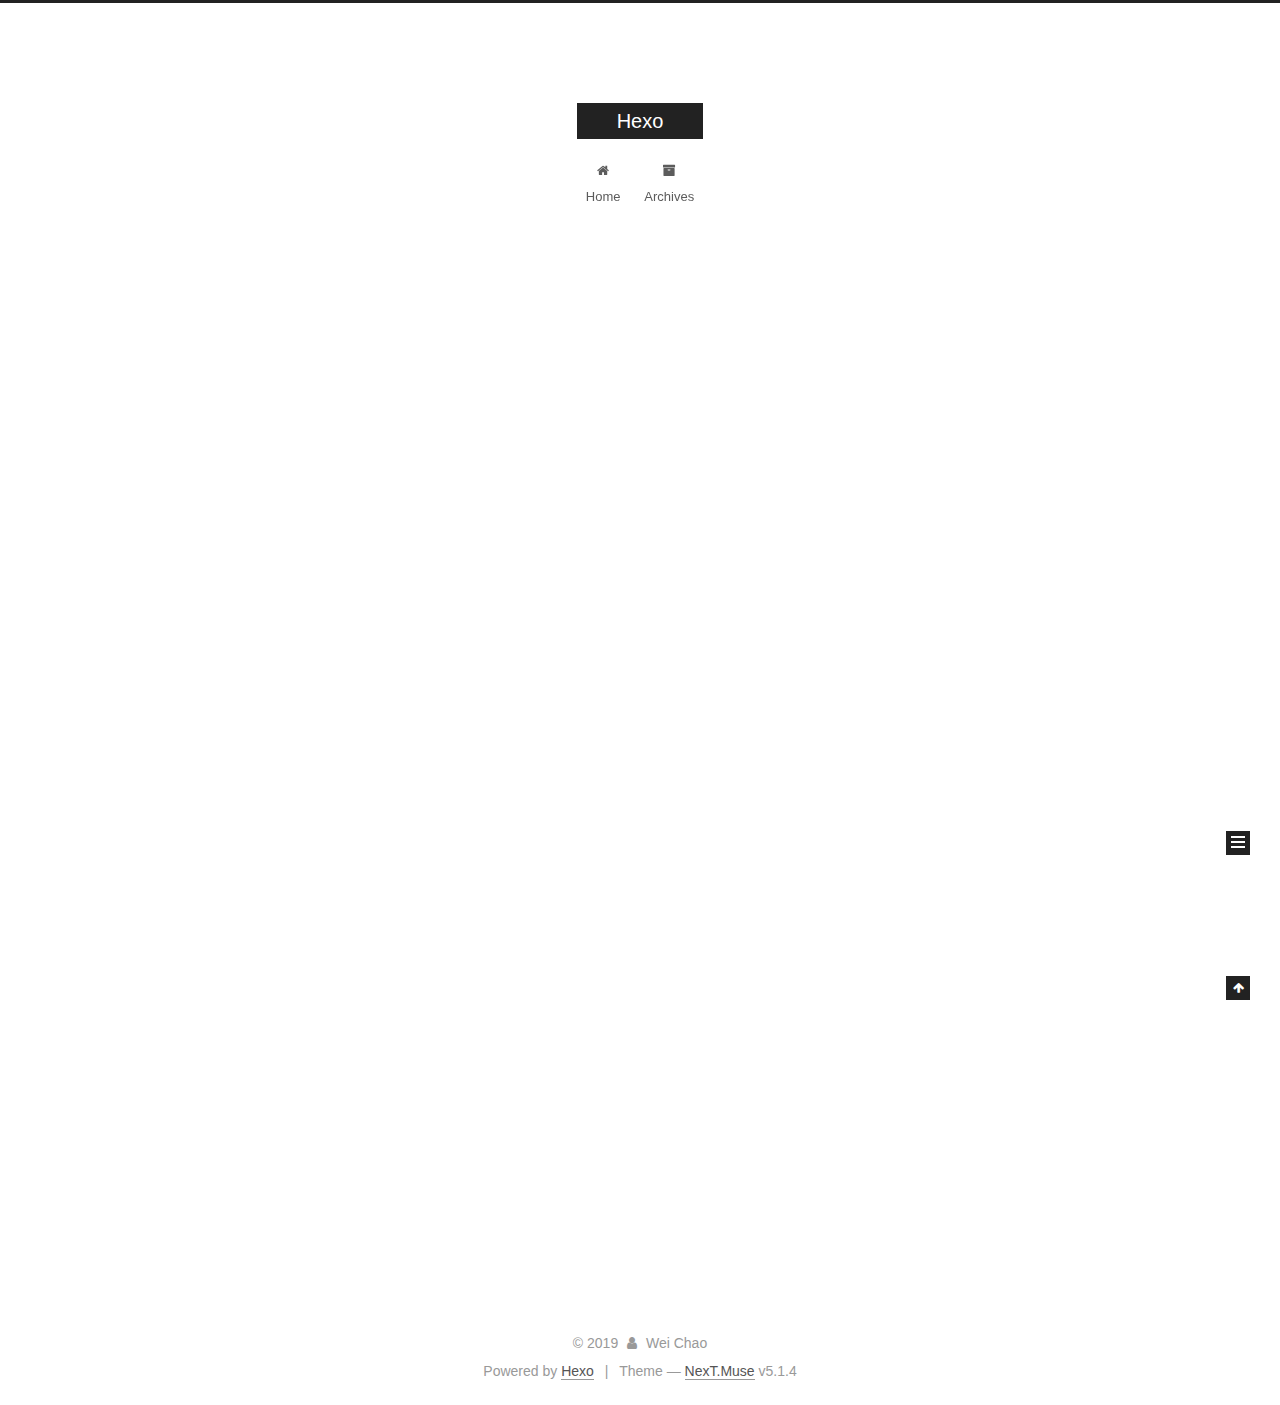
==== commit 56171c5b: "Site updated: 2019-12-25 11:16:24" ====
--- a/index.html
+++ b/index.html
@@ -84,7 +84,7 @@
 <meta property="og:url" content="http:&#x2F;&#x2F;yoursite.com&#x2F;index.html">
 <meta property="og:site_name" content="Hexo">
 <meta property="og:locale" content="en_US">
-<meta property="article:author" content="John Doe">
+<meta property="article:author" content="Wei Chao">
 <meta name="twitter:card" content="summary">
 
 
@@ -232,7 +232,7 @@
     <link itemprop="mainEntityOfPage" href="http://yoursite.com/2019/12/17/hello-world/">
 
     <span hidden itemprop="author" itemscope itemtype="http://schema.org/Person">
-      <meta itemprop="name" content="John Doe">
+      <meta itemprop="name" content="Wei Chao">
       <meta itemprop="description" content="">
       <meta itemprop="image" content="/images/avatar.gif">
     </span>
@@ -383,7 +383,7 @@
         <div class="site-overview">
           <div class="site-author motion-element" itemprop="author" itemscope itemtype="http://schema.org/Person">
             
-              <p class="site-author-name" itemprop="name">John Doe</p>
+              <p class="site-author-name" itemprop="name">Wei Chao</p>
               <p class="site-description motion-element" itemprop="description"></p>
           </div>
 
@@ -439,7 +439,7 @@
   <span class="with-love">
     <i class="fa fa-user"></i>
   </span>
-  <span class="author" itemprop="copyrightHolder">John Doe</span>
+  <span class="author" itemprop="copyrightHolder">Wei Chao</span>
 
   
 </div>
--- a/css/main.css
+++ b/css/main.css
@@ -1822,7 +1822,7 @@
   width: 4px;
   height: 4px;
   border-radius: 50%;
-  background: #8cff57;
+  background: #dfb162;
 }
 .links-of-blogroll {
   font-size: 13px;
